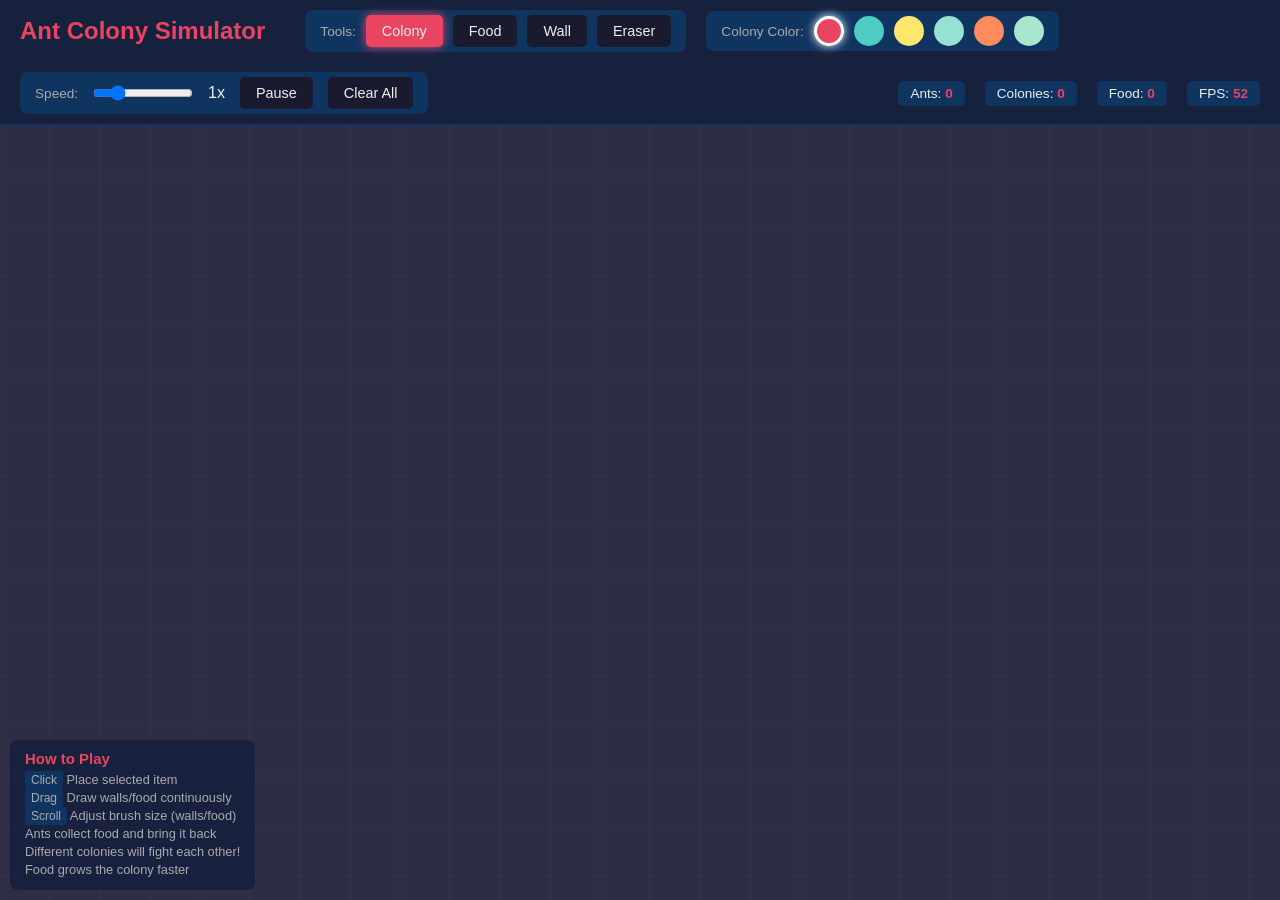
==== ant-colony-simulator.html @ 398c6866 "Add ant colony simulator game Features: - Place ant colonies that spawn ants at configurable rate - " ====
<!DOCTYPE html>
<html lang="en">
<head>
    <meta charset="UTF-8">
    <meta name="viewport" content="width=device-width, initial-scale=1.0">
    <title>Ant Colony Simulator</title>
    <style>
        * {
            margin: 0;
            padding: 0;
            box-sizing: border-box;
        }

        body {
            background: #1a1a2e;
            color: #eee;
            font-family: 'Segoe UI', Tahoma, Geneva, Verdana, sans-serif;
            overflow: hidden;
            height: 100vh;
            display: flex;
            flex-direction: column;
        }

        #header {
            background: #16213e;
            padding: 10px 20px;
            display: flex;
            align-items: center;
            gap: 20px;
            flex-wrap: wrap;
            border-bottom: 2px solid #0f3460;
        }

        h1 {
            font-size: 1.5rem;
            color: #e94560;
            margin-right: 20px;
        }

        .tool-group {
            display: flex;
            align-items: center;
            gap: 10px;
            padding: 5px 15px;
            background: #0f3460;
            border-radius: 8px;
        }

        .tool-group label {
            font-size: 0.85rem;
            color: #aaa;
        }

        .tool-btn {
            padding: 8px 16px;
            border: none;
            border-radius: 5px;
            cursor: pointer;
            font-size: 0.9rem;
            transition: all 0.2s;
            background: #1a1a2e;
            color: #eee;
        }

        .tool-btn:hover {
            background: #e94560;
        }

        .tool-btn.active {
            background: #e94560;
            box-shadow: 0 0 10px #e94560;
        }

        .color-btn {
            width: 30px;
            height: 30px;
            border: 3px solid transparent;
            border-radius: 50%;
            cursor: pointer;
            transition: all 0.2s;
        }

        .color-btn:hover {
            transform: scale(1.2);
        }

        .color-btn.active {
            border-color: white;
            box-shadow: 0 0 10px white;
        }

        #controls {
            display: flex;
            align-items: center;
            gap: 15px;
        }

        #speed-slider {
            width: 100px;
            cursor: pointer;
        }

        #stats {
            margin-left: auto;
            display: flex;
            gap: 20px;
            font-size: 0.85rem;
        }

        .stat {
            background: #0f3460;
            padding: 5px 12px;
            border-radius: 5px;
        }

        .stat-value {
            color: #e94560;
            font-weight: bold;
        }

        #canvas-container {
            flex: 1;
            position: relative;
            overflow: hidden;
        }

        #gameCanvas {
            display: block;
            background: #2d2d44;
            cursor: crosshair;
        }

        #instructions {
            position: absolute;
            bottom: 10px;
            left: 10px;
            background: rgba(22, 33, 62, 0.9);
            padding: 10px 15px;
            border-radius: 8px;
            font-size: 0.8rem;
            max-width: 300px;
        }

        #instructions h3 {
            color: #e94560;
            margin-bottom: 5px;
        }

        #instructions ul {
            list-style: none;
            color: #aaa;
        }

        #instructions li {
            margin: 3px 0;
        }

        .key {
            background: #0f3460;
            padding: 2px 6px;
            border-radius: 3px;
            font-size: 0.75rem;
        }
    </style>
</head>
<body>
    <div id="header">
        <h1>Ant Colony Simulator</h1>

        <div class="tool-group">
            <label>Tools:</label>
            <button class="tool-btn active" data-tool="colony">Colony</button>
            <button class="tool-btn" data-tool="food">Food</button>
            <button class="tool-btn" data-tool="wall">Wall</button>
            <button class="tool-btn" data-tool="eraser">Eraser</button>
        </div>

        <div class="tool-group">
            <label>Colony Color:</label>
            <button class="color-btn active" data-color="#e94560" style="background: #e94560;"></button>
            <button class="color-btn" data-color="#4ecdc4" style="background: #4ecdc4;"></button>
            <button class="color-btn" data-color="#ffe66d" style="background: #ffe66d;"></button>
            <button class="color-btn" data-color="#95e1d3" style="background: #95e1d3;"></button>
            <button class="color-btn" data-color="#ff8a5c" style="background: #ff8a5c;"></button>
            <button class="color-btn" data-color="#a8e6cf" style="background: #a8e6cf;"></button>
        </div>

        <div class="tool-group" id="controls">
            <label>Speed:</label>
            <input type="range" id="speed-slider" min="0.5" max="3" step="0.1" value="1">
            <span id="speed-value">1x</span>
            <button class="tool-btn" id="pause-btn">Pause</button>
            <button class="tool-btn" id="clear-btn">Clear All</button>
        </div>

        <div id="stats">
            <div class="stat">Ants: <span class="stat-value" id="ant-count">0</span></div>
            <div class="stat">Colonies: <span class="stat-value" id="colony-count">0</span></div>
            <div class="stat">Food: <span class="stat-value" id="food-count">0</span></div>
            <div class="stat">FPS: <span class="stat-value" id="fps">0</span></div>
        </div>
    </div>

    <div id="canvas-container">
        <canvas id="gameCanvas"></canvas>
        <div id="instructions">
            <h3>How to Play</h3>
            <ul>
                <li><span class="key">Click</span> Place selected item</li>
                <li><span class="key">Drag</span> Draw walls/food continuously</li>
                <li><span class="key">Scroll</span> Adjust brush size (walls/food)</li>
                <li>Ants collect food and bring it back</li>
                <li>Different colonies will fight each other!</li>
                <li>Food grows the colony faster</li>
            </ul>
        </div>
    </div>

    <script>
        // ============================================
        // CONFIGURATION
        // ============================================
        const CONFIG = {
            ANT_SPEED: 2,
            ANT_SIZE: 3,
            ANT_SPAWN_RATE: 0.02, // chance per frame per colony
            ANT_MAX_PER_COLONY: 200,
            ANT_VISION_RANGE: 50,
            ANT_ATTACK_RANGE: 8,
            ANT_ATTACK_DAMAGE: 0.5,
            ANT_HEALTH: 10,

            PHEROMONE_STRENGTH: 100,
            PHEROMONE_DECAY: 0.995,
            PHEROMONE_MIN: 0.1,

            FOOD_VALUE: 50,
            FOOD_SIZE: 8,

            WALL_SIZE: 15,

            COLONY_SIZE: 25,
            COLONY_FOOD_TO_SPAWN: 10,
        };

        // ============================================
        // UTILITY FUNCTIONS
        // ============================================
        function distance(x1, y1, x2, y2) {
            return Math.sqrt((x2 - x1) ** 2 + (y2 - y1) ** 2);
        }

        function randomAngle() {
            return Math.random() * Math.PI * 2;
        }

        function clamp(val, min, max) {
            return Math.max(min, Math.min(max, val));
        }

        function hexToRgb(hex) {
            const result = /^#?([a-f\d]{2})([a-f\d]{2})([a-f\d]{2})$/i.exec(hex);
            return result ? {
                r: parseInt(result[1], 16),
                g: parseInt(result[2], 16),
                b: parseInt(result[3], 16)
            } : { r: 255, g: 0, b: 0 };
        }

        // ============================================
        // PHEROMONE GRID
        // ============================================
        class PheromoneGrid {
            constructor(width, height, cellSize = 10) {
                this.cellSize = cellSize;
                this.cols = Math.ceil(width / cellSize);
                this.rows = Math.ceil(height / cellSize);
                this.grids = new Map(); // color -> grid
            }

            getGrid(color) {
                if (!this.grids.has(color)) {
                    this.grids.set(color, {
                        toFood: new Float32Array(this.cols * this.rows),
                        toHome: new Float32Array(this.cols * this.rows)
                    });
                }
                return this.grids.get(color);
            }

            deposit(x, y, color, type, amount) {
                const col = Math.floor(x / this.cellSize);
                const row = Math.floor(y / this.cellSize);
                if (col < 0 || col >= this.cols || row < 0 || row >= this.rows) return;

                const grid = this.getGrid(color);
                const idx = row * this.cols + col;
                grid[type][idx] = Math.min(grid[type][idx] + amount, CONFIG.PHEROMONE_STRENGTH);
            }

            sample(x, y, color, type) {
                const col = Math.floor(x / this.cellSize);
                const row = Math.floor(y / this.cellSize);
                if (col < 0 || col >= this.cols || row < 0 || row >= this.rows) return 0;

                const grid = this.getGrid(color);
                return grid[type][row * this.cols + col];
            }

            sampleArea(x, y, color, type, radius = 1) {
                let total = 0;
                let bestDir = null;
                let bestStrength = 0;

                const centerCol = Math.floor(x / this.cellSize);
                const centerRow = Math.floor(y / this.cellSize);

                for (let dr = -radius; dr <= radius; dr++) {
                    for (let dc = -radius; dc <= radius; dc++) {
                        const col = centerCol + dc;
                        const row = centerRow + dr;
                        if (col < 0 || col >= this.cols || row < 0 || row >= this.rows) continue;

                        const grid = this.getGrid(color);
                        const strength = grid[type][row * this.cols + col];
                        total += strength;

                        if (strength > bestStrength && (dr !== 0 || dc !== 0)) {
                            bestStrength = strength;
                            bestDir = { dx: dc, dy: dr };
                        }
                    }
                }

                return { total, bestDir, bestStrength };
            }

            decay() {
                for (const [color, grid] of this.grids) {
                    for (let i = 0; i < grid.toFood.length; i++) {
                        grid.toFood[i] *= CONFIG.PHEROMONE_DECAY;
                        if (grid.toFood[i] < CONFIG.PHEROMONE_MIN) grid.toFood[i] = 0;

                        grid.toHome[i] *= CONFIG.PHEROMONE_DECAY;
                        if (grid.toHome[i] < CONFIG.PHEROMONE_MIN) grid.toHome[i] = 0;
                    }
                }
            }

            clear() {
                this.grids.clear();
            }

            resize(width, height) {
                this.cols = Math.ceil(width / this.cellSize);
                this.rows = Math.ceil(height / this.cellSize);
                this.clear();
            }
        }

        // ============================================
        // ANT CLASS
        // ============================================
        class Ant {
            constructor(x, y, colony) {
                this.x = x;
                this.y = y;
                this.colony = colony;
                this.angle = randomAngle();
                this.hasFood = false;
                this.health = CONFIG.ANT_HEALTH;
                this.maxHealth = CONFIG.ANT_HEALTH;
                this.targetEnemy = null;
                this.wanderAngle = 0;
                this.stuckTimer = 0;
                this.lastX = x;
                this.lastY = y;
            }

            update(game) {
                // Check if stuck
                const moved = distance(this.x, this.y, this.lastX, this.lastY);
                if (moved < 0.5) {
                    this.stuckTimer++;
                    if (this.stuckTimer > 30) {
                        this.angle = randomAngle();
                        this.stuckTimer = 0;
                    }
                } else {
                    this.stuckTimer = 0;
                }
                this.lastX = this.x;
                this.lastY = this.y;

                // Combat check
                this.targetEnemy = null;
                for (const colony of game.colonies) {
                    if (colony.color === this.colony.color) continue;
                    for (const ant of colony.ants) {
                        const dist = distance(this.x, this.y, ant.x, ant.y);
                        if (dist < CONFIG.ANT_ATTACK_RANGE) {
                            this.targetEnemy = ant;
                            this.attack(ant);
                            break;
                        }
                    }
                    if (this.targetEnemy) break;
                }

                if (this.targetEnemy) {
                    // Move towards enemy
                    const dx = this.targetEnemy.x - this.x;
                    const dy = this.targetEnemy.y - this.y;
                    this.angle = Math.atan2(dy, dx);
                } else if (this.hasFood) {
                    this.returnToColony(game);
                } else {
                    this.searchForFood(game);
                }

                // Move
                const speed = CONFIG.ANT_SPEED * game.speedMultiplier;
                let newX = this.x + Math.cos(this.angle) * speed;
                let newY = this.y + Math.sin(this.angle) * speed;

                // Wall collision
                if (!game.isWallAt(newX, newY)) {
                    this.x = newX;
                    this.y = newY;
                } else {
                    this.angle = randomAngle();
                }

                // Boundary collision
                if (this.x < 0 || this.x > game.canvas.width) {
                    this.angle = Math.PI - this.angle;
                    this.x = clamp(this.x, 0, game.canvas.width);
                }
                if (this.y < 0 || this.y > game.canvas.height) {
                    this.angle = -this.angle;
                    this.y = clamp(this.y, 0, game.canvas.height);
                }

                // Deposit pheromones
                if (this.hasFood) {
                    game.pheromones.deposit(this.x, this.y, this.colony.color, 'toFood', 2);
                } else {
                    game.pheromones.deposit(this.x, this.y, this.colony.color, 'toHome', 1);
                }
            }

            searchForFood(game) {
                // Check for nearby food
                for (const food of game.foods) {
                    const dist = distance(this.x, this.y, food.x, food.y);
                    if (dist < CONFIG.FOOD_SIZE + CONFIG.ANT_SIZE) {
                        this.hasFood = true;
                        food.amount--;
                        if (food.amount <= 0) {
                            game.removeFood(food);
                        }
                        this.angle += Math.PI; // Turn around
                        return;
                    }
                    if (dist < CONFIG.ANT_VISION_RANGE) {
                        this.angle = Math.atan2(food.y - this.y, food.x - this.x);
                        return;
                    }
                }

                // Follow pheromone trail to food
                const pheromone = game.pheromones.sampleArea(this.x, this.y, this.colony.color, 'toFood', 2);
                if (pheromone.bestDir && pheromone.bestStrength > 1) {
                    const targetAngle = Math.atan2(pheromone.bestDir.dy, pheromone.bestDir.dx);
                    this.angle += (targetAngle - this.angle) * 0.3;
                } else {
                    // Wander
                    this.wanderAngle += (Math.random() - 0.5) * 0.5;
                    this.angle += this.wanderAngle * 0.1;
                }
            }

            returnToColony(game) {
                const dist = distance(this.x, this.y, this.colony.x, this.colony.y);

                if (dist < CONFIG.COLONY_SIZE) {
                    this.hasFood = false;
                    this.colony.foodStored++;
                    this.angle += Math.PI;
                    return;
                }

                if (dist < CONFIG.ANT_VISION_RANGE * 2) {
                    this.angle = Math.atan2(this.colony.y - this.y, this.colony.x - this.x);
                    return;
                }

                // Follow pheromone trail to home
                const pheromone = game.pheromones.sampleArea(this.x, this.y, this.colony.color, 'toHome', 2);
                if (pheromone.bestDir && pheromone.bestStrength > 0.5) {
                    const targetAngle = Math.atan2(pheromone.bestDir.dy, pheromone.bestDir.dx);
                    this.angle += (targetAngle - this.angle) * 0.3;
                } else {
                    // Head towards colony
                    const toColony = Math.atan2(this.colony.y - this.y, this.colony.x - this.x);
                    this.angle += (toColony - this.angle) * 0.1;
                }
            }

            attack(enemy) {
                enemy.health -= CONFIG.ANT_ATTACK_DAMAGE;
            }

            draw(ctx) {
                ctx.save();
                ctx.translate(this.x, this.y);
                ctx.rotate(this.angle);

                // Body
                ctx.fillStyle = this.colony.color;
                ctx.beginPath();
                ctx.ellipse(0, 0, CONFIG.ANT_SIZE * 1.5, CONFIG.ANT_SIZE, 0, 0, Math.PI * 2);
                ctx.fill();

                // Head
                ctx.beginPath();
                ctx.arc(CONFIG.ANT_SIZE * 1.5, 0, CONFIG.ANT_SIZE * 0.7, 0, Math.PI * 2);
                ctx.fill();

                // Food indicator
                if (this.hasFood) {
                    ctx.fillStyle = '#8BC34A';
                    ctx.beginPath();
                    ctx.arc(-CONFIG.ANT_SIZE, 0, CONFIG.ANT_SIZE * 0.6, 0, Math.PI * 2);
                    ctx.fill();
                }

                // Health bar if damaged
                if (this.health < this.maxHealth) {
                    ctx.fillStyle = '#333';
                    ctx.fillRect(-5, -8, 10, 2);
                    ctx.fillStyle = '#4CAF50';
                    ctx.fillRect(-5, -8, 10 * (this.health / this.maxHealth), 2);
                }

                ctx.restore();
            }
        }

        // ============================================
        // COLONY CLASS
        // ============================================
        class Colony {
            constructor(x, y, color) {
                this.x = x;
                this.y = y;
                this.color = color;
                this.ants = [];
                this.foodStored = 0;
                this.spawnAccumulator = 0;
            }

            update(game) {
                // Spawn ants
                if (this.ants.length < CONFIG.ANT_MAX_PER_COLONY) {
                    this.spawnAccumulator += CONFIG.ANT_SPAWN_RATE * game.speedMultiplier;

                    // Bonus spawn rate if we have food
                    if (this.foodStored >= CONFIG.COLONY_FOOD_TO_SPAWN) {
                        this.spawnAccumulator += CONFIG.ANT_SPAWN_RATE * 2 * game.speedMultiplier;
                        this.foodStored -= CONFIG.COLONY_FOOD_TO_SPAWN * 0.01;
                    }

                    while (this.spawnAccumulator >= 1) {
                        this.spawnAnt();
                        this.spawnAccumulator--;
                    }
                }

                // Update ants
                for (let i = this.ants.length - 1; i >= 0; i--) {
                    const ant = this.ants[i];
                    ant.update(game);

                    if (ant.health <= 0) {
                        this.ants.splice(i, 1);
                    }
                }
            }

            spawnAnt() {
                const angle = randomAngle();
                const dist = CONFIG.COLONY_SIZE * 0.8;
                const x = this.x + Math.cos(angle) * dist;
                const y = this.y + Math.sin(angle) * dist;
                this.ants.push(new Ant(x, y, this));
            }

            draw(ctx) {
                // Glow effect
                const rgb = hexToRgb(this.color);
                const gradient = ctx.createRadialGradient(this.x, this.y, 0, this.x, this.y, CONFIG.COLONY_SIZE * 1.5);
                gradient.addColorStop(0, `rgba(${rgb.r}, ${rgb.g}, ${rgb.b}, 0.3)`);
                gradient.addColorStop(1, 'rgba(0, 0, 0, 0)');
                ctx.fillStyle = gradient;
                ctx.beginPath();
                ctx.arc(this.x, this.y, CONFIG.COLONY_SIZE * 1.5, 0, Math.PI * 2);
                ctx.fill();

                // Main colony
                ctx.fillStyle = this.color;
                ctx.beginPath();
                ctx.arc(this.x, this.y, CONFIG.COLONY_SIZE, 0, Math.PI * 2);
                ctx.fill();

                // Inner darker circle
                ctx.fillStyle = 'rgba(0, 0, 0, 0.4)';
                ctx.beginPath();
                ctx.arc(this.x, this.y, CONFIG.COLONY_SIZE * 0.6, 0, Math.PI * 2);
                ctx.fill();

                // Entrance
                ctx.fillStyle = '#111';
                ctx.beginPath();
                ctx.ellipse(this.x, this.y, CONFIG.COLONY_SIZE * 0.3, CONFIG.COLONY_SIZE * 0.2, 0, 0, Math.PI * 2);
                ctx.fill();

                // Ant count
                ctx.fillStyle = 'white';
                ctx.font = '12px Arial';
                ctx.textAlign = 'center';
                ctx.fillText(this.ants.length, this.x, this.y - CONFIG.COLONY_SIZE - 5);

                // Food stored indicator
                if (this.foodStored > 0) {
                    ctx.fillStyle = '#8BC34A';
                    ctx.font = '10px Arial';
                    ctx.fillText(`Food: ${Math.floor(this.foodStored)}`, this.x, this.y + CONFIG.COLONY_SIZE + 15);
                }
            }
        }

        // ============================================
        // FOOD CLASS
        // ============================================
        class Food {
            constructor(x, y, amount = CONFIG.FOOD_VALUE) {
                this.x = x;
                this.y = y;
                this.amount = amount;
                this.maxAmount = amount;
            }

            draw(ctx) {
                const size = CONFIG.FOOD_SIZE * (0.5 + 0.5 * (this.amount / this.maxAmount));

                // Glow
                const gradient = ctx.createRadialGradient(this.x, this.y, 0, this.x, this.y, size * 2);
                gradient.addColorStop(0, 'rgba(139, 195, 74, 0.3)');
                gradient.addColorStop(1, 'rgba(139, 195, 74, 0)');
                ctx.fillStyle = gradient;
                ctx.beginPath();
                ctx.arc(this.x, this.y, size * 2, 0, Math.PI * 2);
                ctx.fill();

                // Food
                ctx.fillStyle = '#8BC34A';
                ctx.beginPath();
                ctx.arc(this.x, this.y, size, 0, Math.PI * 2);
                ctx.fill();

                // Highlight
                ctx.fillStyle = 'rgba(255, 255, 255, 0.3)';
                ctx.beginPath();
                ctx.arc(this.x - size * 0.3, this.y - size * 0.3, size * 0.4, 0, Math.PI * 2);
                ctx.fill();
            }
        }

        // ============================================
        // WALL CLASS
        // ============================================
        class Wall {
            constructor(x, y, size = CONFIG.WALL_SIZE) {
                this.x = x;
                this.y = y;
                this.size = size;
            }

            draw(ctx) {
                ctx.fillStyle = '#5d4e37';
                ctx.beginPath();
                ctx.arc(this.x, this.y, this.size, 0, Math.PI * 2);
                ctx.fill();

                // Texture
                ctx.fillStyle = '#4a3f2f';
                ctx.beginPath();
                ctx.arc(this.x - this.size * 0.2, this.y - this.size * 0.2, this.size * 0.3, 0, Math.PI * 2);
                ctx.fill();
            }
        }

        // ============================================
        // GAME CLASS
        // ============================================
        class Game {
            constructor() {
                this.canvas = document.getElementById('gameCanvas');
                this.ctx = this.canvas.getContext('2d');

                this.colonies = [];
                this.foods = [];
                this.walls = [];
                this.pheromones = null;

                this.currentTool = 'colony';
                this.currentColor = '#e94560';
                this.brushSize = CONFIG.WALL_SIZE;
                this.isMouseDown = false;
                this.isPaused = false;
                this.speedMultiplier = 1;

                this.lastFrameTime = 0;
                this.frameCount = 0;
                this.fps = 0;

                this.setupCanvas();
                this.setupEventListeners();
                this.gameLoop();
            }

            setupCanvas() {
                this.resizeCanvas();
                window.addEventListener('resize', () => this.resizeCanvas());
            }

            resizeCanvas() {
                const container = document.getElementById('canvas-container');
                this.canvas.width = container.clientWidth;
                this.canvas.height = container.clientHeight;

                if (this.pheromones) {
                    this.pheromones.resize(this.canvas.width, this.canvas.height);
                } else {
                    this.pheromones = new PheromoneGrid(this.canvas.width, this.canvas.height);
                }
            }

            setupEventListeners() {
                // Tool buttons
                document.querySelectorAll('.tool-btn[data-tool]').forEach(btn => {
                    btn.addEventListener('click', () => {
                        document.querySelectorAll('.tool-btn[data-tool]').forEach(b => b.classList.remove('active'));
                        btn.classList.add('active');
                        this.currentTool = btn.dataset.tool;
                    });
                });

                // Color buttons
                document.querySelectorAll('.color-btn').forEach(btn => {
                    btn.addEventListener('click', () => {
                        document.querySelectorAll('.color-btn').forEach(b => b.classList.remove('active'));
                        btn.classList.add('active');
                        this.currentColor = btn.dataset.color;
                    });
                });

                // Speed slider
                document.getElementById('speed-slider').addEventListener('input', (e) => {
                    this.speedMultiplier = parseFloat(e.target.value);
                    document.getElementById('speed-value').textContent = this.speedMultiplier.toFixed(1) + 'x';
                });

                // Pause button
                document.getElementById('pause-btn').addEventListener('click', () => {
                    this.isPaused = !this.isPaused;
                    document.getElementById('pause-btn').textContent = this.isPaused ? 'Resume' : 'Pause';
                });

                // Clear button
                document.getElementById('clear-btn').addEventListener('click', () => {
                    this.colonies = [];
                    this.foods = [];
                    this.walls = [];
                    this.pheromones.clear();
                });

                // Mouse events
                this.canvas.addEventListener('mousedown', (e) => {
                    this.isMouseDown = true;
                    this.handleClick(e);
                });

                this.canvas.addEventListener('mousemove', (e) => {
                    if (this.isMouseDown && (this.currentTool === 'wall' || this.currentTool === 'food' || this.currentTool === 'eraser')) {
                        this.handleClick(e);
                    }
                });

                this.canvas.addEventListener('mouseup', () => {
                    this.isMouseDown = false;
                });

                this.canvas.addEventListener('mouseleave', () => {
                    this.isMouseDown = false;
                });

                // Scroll for brush size
                this.canvas.addEventListener('wheel', (e) => {
                    if (this.currentTool === 'wall' || this.currentTool === 'food') {
                        e.preventDefault();
                        this.brushSize = clamp(this.brushSize - e.deltaY * 0.05, 5, 50);
                    }
                });
            }

            handleClick(e) {
                const rect = this.canvas.getBoundingClientRect();
                const x = e.clientX - rect.left;
                const y = e.clientY - rect.top;

                switch (this.currentTool) {
                    case 'colony':
                        if (!this.isMouseDown || e.type === 'mousedown') {
                            this.colonies.push(new Colony(x, y, this.currentColor));
                        }
                        break;
                    case 'food':
                        this.foods.push(new Food(x, y, CONFIG.FOOD_VALUE));
                        break;
                    case 'wall':
                        // Check if wall already exists nearby
                        const existingWall = this.walls.find(w => distance(w.x, w.y, x, y) < this.brushSize);
                        if (!existingWall) {
                            this.walls.push(new Wall(x, y, this.brushSize));
                        }
                        break;
                    case 'eraser':
                        this.eraseAt(x, y);
                        break;
                }
            }

            eraseAt(x, y) {
                const eraseRadius = 30;

                // Erase colonies
                this.colonies = this.colonies.filter(c => distance(c.x, c.y, x, y) > CONFIG.COLONY_SIZE + eraseRadius);

                // Erase food
                this.foods = this.foods.filter(f => distance(f.x, f.y, x, y) > CONFIG.FOOD_SIZE + eraseRadius);

                // Erase walls
                this.walls = this.walls.filter(w => distance(w.x, w.y, x, y) > w.size + eraseRadius);
            }

            isWallAt(x, y) {
                for (const wall of this.walls) {
                    if (distance(x, y, wall.x, wall.y) < wall.size) {
                        return true;
                    }
                }
                return false;
            }

            removeFood(food) {
                const index = this.foods.indexOf(food);
                if (index !== -1) {
                    this.foods.splice(index, 1);
                }
            }

            update() {
                if (this.isPaused) return;

                // Update colonies
                for (const colony of this.colonies) {
                    colony.update(this);
                }

                // Decay pheromones
                if (Math.random() < 0.1) {
                    this.pheromones.decay();
                }
            }

            draw() {
                // Clear canvas
                this.ctx.fillStyle = '#2d2d44';
                this.ctx.fillRect(0, 0, this.canvas.width, this.canvas.height);

                // Draw grid pattern
                this.ctx.strokeStyle = 'rgba(255, 255, 255, 0.03)';
                this.ctx.lineWidth = 1;
                const gridSize = 50;
                for (let x = 0; x < this.canvas.width; x += gridSize) {
                    this.ctx.beginPath();
                    this.ctx.moveTo(x, 0);
                    this.ctx.lineTo(x, this.canvas.height);
                    this.ctx.stroke();
                }
                for (let y = 0; y < this.canvas.height; y += gridSize) {
                    this.ctx.beginPath();
                    this.ctx.moveTo(0, y);
                    this.ctx.lineTo(this.canvas.width, y);
                    this.ctx.stroke();
                }

                // Draw pheromone trails (optional, can be performance heavy)
                this.drawPheromones();

                // Draw walls
                for (const wall of this.walls) {
                    wall.draw(this.ctx);
                }

                // Draw food
                for (const food of this.foods) {
                    food.draw(this.ctx);
                }

                // Draw colonies
                for (const colony of this.colonies) {
                    colony.draw(this.ctx);
                }

                // Draw ants
                for (const colony of this.colonies) {
                    for (const ant of colony.ants) {
                        ant.draw(this.ctx);
                    }
                }

                // Update stats
                let totalAnts = 0;
                for (const colony of this.colonies) {
                    totalAnts += colony.ants.length;
                }
                document.getElementById('ant-count').textContent = totalAnts;
                document.getElementById('colony-count').textContent = this.colonies.length;
                document.getElementById('food-count').textContent = this.foods.length;
            }

            drawPheromones() {
                const cellSize = this.pheromones.cellSize;

                for (const [color, grid] of this.pheromones.grids) {
                    const rgb = hexToRgb(color);

                    for (let row = 0; row < this.pheromones.rows; row++) {
                        for (let col = 0; col < this.pheromones.cols; col++) {
                            const idx = row * this.pheromones.cols + col;
                            const toFood = grid.toFood[idx];
                            const toHome = grid.toHome[idx];

                            if (toFood > 1 || toHome > 1) {
                                const strength = Math.min((toFood + toHome) / CONFIG.PHEROMONE_STRENGTH, 1);
                                this.ctx.fillStyle = `rgba(${rgb.r}, ${rgb.g}, ${rgb.b}, ${strength * 0.2})`;
                                this.ctx.fillRect(col * cellSize, row * cellSize, cellSize, cellSize);
                            }
                        }
                    }
                }
            }

            gameLoop(timestamp = 0) {
                // Calculate FPS
                this.frameCount++;
                if (timestamp - this.lastFrameTime >= 1000) {
                    this.fps = this.frameCount;
                    this.frameCount = 0;
                    this.lastFrameTime = timestamp;
                    document.getElementById('fps').textContent = this.fps;
                }

                this.update();
                this.draw();

                requestAnimationFrame((t) => this.gameLoop(t));
            }
        }

        // Start the game
        const game = new Game();
    </script>
</body>
</html>
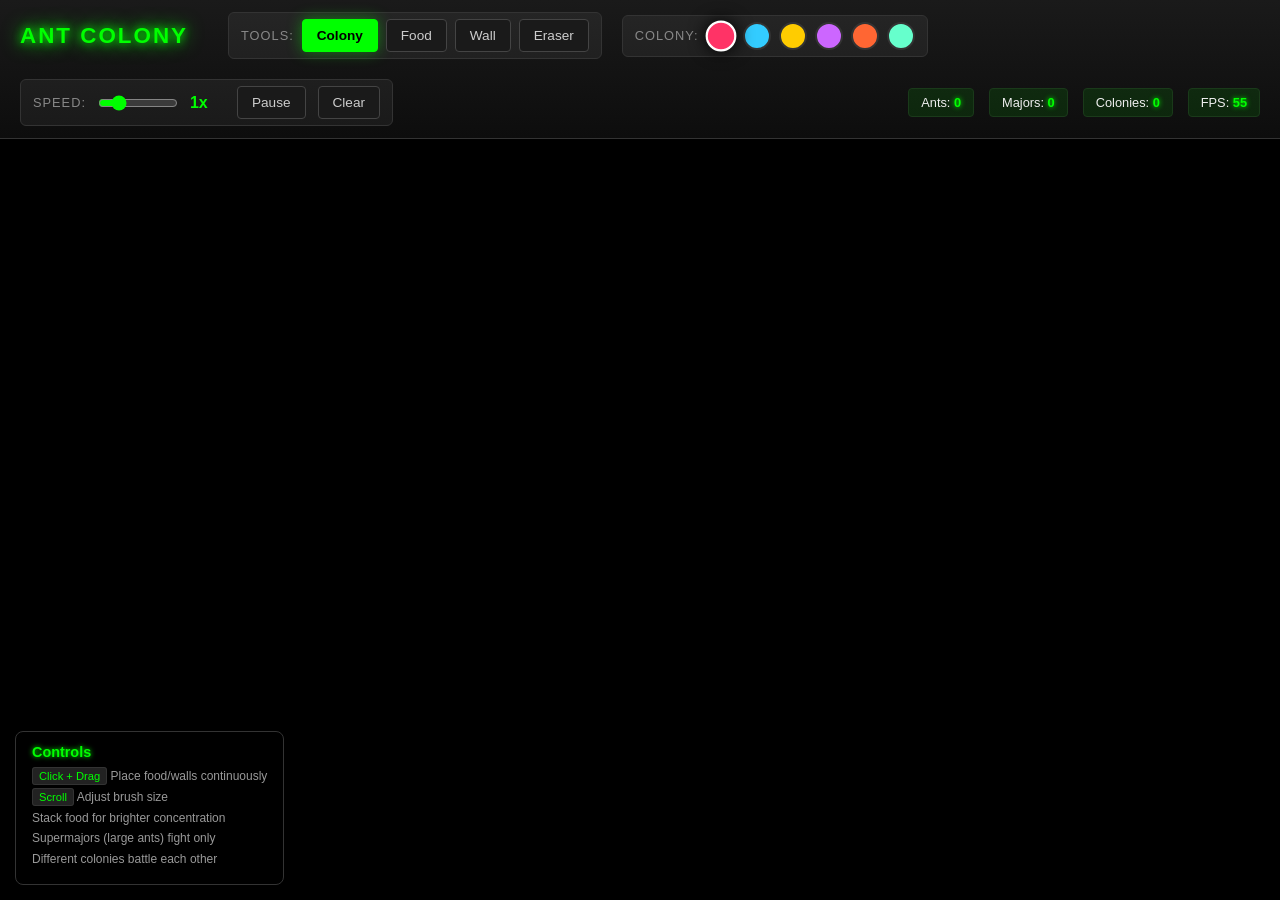
==== commit d4be787c: "Major visual overhaul and supermajor ants Visual improvements: - Realistic ant models with 3 body se" ====
--- a/ant-colony-simulator.html
+++ b/ant-colony-simulator.html
@@ -12,7 +12,7 @@
         }
 
         body {
-            background: #1a1a2e;
+            background: #000;
             color: #eee;
             font-family: 'Segoe UI', Tahoma, Geneva, Verdana, sans-serif;
             overflow: hidden;
@@ -22,150 +22,187 @@
         }
 
         #header {
-            background: #16213e;
-            padding: 10px 20px;
+            background: linear-gradient(180deg, #1a1a1a 0%, #0d0d0d 100%);
+            padding: 12px 20px;
             display: flex;
             align-items: center;
             gap: 20px;
             flex-wrap: wrap;
-            border-bottom: 2px solid #0f3460;
+            border-bottom: 1px solid #333;
+            box-shadow: 0 2px 10px rgba(0,0,0,0.5);
         }
 
         h1 {
-            font-size: 1.5rem;
-            color: #e94560;
+            font-size: 1.4rem;
+            color: #0f0;
             margin-right: 20px;
+            text-shadow: 0 0 10px #0f0, 0 0 20px #0f0;
+            letter-spacing: 2px;
         }
 
         .tool-group {
             display: flex;
             align-items: center;
-            gap: 10px;
-            padding: 5px 15px;
-            background: #0f3460;
-            border-radius: 8px;
+            gap: 8px;
+            padding: 6px 12px;
+            background: rgba(255,255,255,0.05);
+            border-radius: 6px;
+            border: 1px solid #333;
         }
 
         .tool-group label {
+            font-size: 0.8rem;
+            color: #888;
+            text-transform: uppercase;
+            letter-spacing: 1px;
+        }
+
+        .tool-btn {
+            padding: 8px 14px;
+            border: 1px solid #444;
+            border-radius: 4px;
+            cursor: pointer;
             font-size: 0.85rem;
-            color: #aaa;
-        }
-
-        .tool-btn {
-            padding: 8px 16px;
-            border: none;
-            border-radius: 5px;
-            cursor: pointer;
-            font-size: 0.9rem;
             transition: all 0.2s;
-            background: #1a1a2e;
-            color: #eee;
+            background: #1a1a1a;
+            color: #ccc;
         }
 
         .tool-btn:hover {
-            background: #e94560;
+            background: #2a2a2a;
+            border-color: #0f0;
+            color: #0f0;
         }
 
         .tool-btn.active {
-            background: #e94560;
-            box-shadow: 0 0 10px #e94560;
+            background: #0f0;
+            color: #000;
+            border-color: #0f0;
+            box-shadow: 0 0 15px rgba(0,255,0,0.4);
+            font-weight: bold;
         }
 
         .color-btn {
-            width: 30px;
-            height: 30px;
-            border: 3px solid transparent;
+            width: 28px;
+            height: 28px;
+            border: 2px solid #333;
             border-radius: 50%;
             cursor: pointer;
             transition: all 0.2s;
         }
 
         .color-btn:hover {
-            transform: scale(1.2);
+            transform: scale(1.15);
+            box-shadow: 0 0 10px currentColor;
         }
 
         .color-btn.active {
-            border-color: white;
-            box-shadow: 0 0 10px white;
+            border-color: #fff;
+            box-shadow: 0 0 15px currentColor;
+            transform: scale(1.1);
         }
 
         #controls {
             display: flex;
             align-items: center;
-            gap: 15px;
+            gap: 12px;
         }
 
         #speed-slider {
-            width: 100px;
+            width: 80px;
             cursor: pointer;
+            accent-color: #0f0;
+        }
+
+        #speed-value {
+            color: #0f0;
+            font-weight: bold;
+            min-width: 35px;
         }
 
         #stats {
             margin-left: auto;
             display: flex;
-            gap: 20px;
-            font-size: 0.85rem;
+            gap: 15px;
+            font-size: 0.8rem;
         }
 
         .stat {
-            background: #0f3460;
-            padding: 5px 12px;
-            border-radius: 5px;
+            background: rgba(0,255,0,0.1);
+            padding: 6px 12px;
+            border-radius: 4px;
+            border: 1px solid #1a3a1a;
         }
 
         .stat-value {
-            color: #e94560;
+            color: #0f0;
             font-weight: bold;
+            text-shadow: 0 0 5px #0f0;
         }
 
         #canvas-container {
             flex: 1;
             position: relative;
             overflow: hidden;
+            background: #000;
         }
 
         #gameCanvas {
             display: block;
-            background: #2d2d44;
+            background: #000;
             cursor: crosshair;
         }
 
         #instructions {
             position: absolute;
-            bottom: 10px;
-            left: 10px;
-            background: rgba(22, 33, 62, 0.9);
-            padding: 10px 15px;
+            bottom: 15px;
+            left: 15px;
+            background: rgba(0, 0, 0, 0.85);
+            padding: 12px 16px;
             border-radius: 8px;
-            font-size: 0.8rem;
-            max-width: 300px;
+            font-size: 0.75rem;
+            max-width: 280px;
+            border: 1px solid #333;
+            backdrop-filter: blur(5px);
         }
 
         #instructions h3 {
-            color: #e94560;
-            margin-bottom: 5px;
+            color: #0f0;
+            margin-bottom: 8px;
+            font-size: 0.9rem;
+            text-shadow: 0 0 5px #0f0;
         }
 
         #instructions ul {
             list-style: none;
-            color: #aaa;
+            color: #999;
         }
 
         #instructions li {
-            margin: 3px 0;
+            margin: 4px 0;
+            line-height: 1.4;
         }
 
         .key {
-            background: #0f3460;
+            background: #222;
             padding: 2px 6px;
             border-radius: 3px;
-            font-size: 0.75rem;
+            font-size: 0.7rem;
+            color: #0f0;
+            border: 1px solid #333;
+        }
+
+        #pheromoneCanvas {
+            position: absolute;
+            top: 0;
+            left: 0;
+            pointer-events: none;
         }
     </style>
 </head>
 <body>
     <div id="header">
-        <h1>Ant Colony Simulator</h1>
+        <h1>ANT COLONY</h1>
 
         <div class="tool-group">
             <label>Tools:</label>
@@ -176,13 +213,13 @@
         </div>
 
         <div class="tool-group">
-            <label>Colony Color:</label>
-            <button class="color-btn active" data-color="#e94560" style="background: #e94560;"></button>
-            <button class="color-btn" data-color="#4ecdc4" style="background: #4ecdc4;"></button>
-            <button class="color-btn" data-color="#ffe66d" style="background: #ffe66d;"></button>
-            <button class="color-btn" data-color="#95e1d3" style="background: #95e1d3;"></button>
-            <button class="color-btn" data-color="#ff8a5c" style="background: #ff8a5c;"></button>
-            <button class="color-btn" data-color="#a8e6cf" style="background: #a8e6cf;"></button>
+            <label>Colony:</label>
+            <button class="color-btn active" data-color="#ff3366" style="background: #ff3366;"></button>
+            <button class="color-btn" data-color="#33ccff" style="background: #33ccff;"></button>
+            <button class="color-btn" data-color="#ffcc00" style="background: #ffcc00;"></button>
+            <button class="color-btn" data-color="#cc66ff" style="background: #cc66ff;"></button>
+            <button class="color-btn" data-color="#ff6633" style="background: #ff6633;"></button>
+            <button class="color-btn" data-color="#66ffcc" style="background: #66ffcc;"></button>
         </div>
 
         <div class="tool-group" id="controls">
@@ -190,28 +227,28 @@
             <input type="range" id="speed-slider" min="0.5" max="3" step="0.1" value="1">
             <span id="speed-value">1x</span>
             <button class="tool-btn" id="pause-btn">Pause</button>
-            <button class="tool-btn" id="clear-btn">Clear All</button>
+            <button class="tool-btn" id="clear-btn">Clear</button>
         </div>
 
         <div id="stats">
             <div class="stat">Ants: <span class="stat-value" id="ant-count">0</span></div>
+            <div class="stat">Majors: <span class="stat-value" id="major-count">0</span></div>
             <div class="stat">Colonies: <span class="stat-value" id="colony-count">0</span></div>
-            <div class="stat">Food: <span class="stat-value" id="food-count">0</span></div>
             <div class="stat">FPS: <span class="stat-value" id="fps">0</span></div>
         </div>
     </div>
 
     <div id="canvas-container">
+        <canvas id="pheromoneCanvas"></canvas>
         <canvas id="gameCanvas"></canvas>
         <div id="instructions">
-            <h3>How to Play</h3>
+            <h3>Controls</h3>
             <ul>
-                <li><span class="key">Click</span> Place selected item</li>
-                <li><span class="key">Drag</span> Draw walls/food continuously</li>
-                <li><span class="key">Scroll</span> Adjust brush size (walls/food)</li>
-                <li>Ants collect food and bring it back</li>
-                <li>Different colonies will fight each other!</li>
-                <li>Food grows the colony faster</li>
+                <li><span class="key">Click + Drag</span> Place food/walls continuously</li>
+                <li><span class="key">Scroll</span> Adjust brush size</li>
+                <li>Stack food for brighter concentration</li>
+                <li>Supermajors (large ants) fight only</li>
+                <li>Different colonies battle each other</li>
             </ul>
         </div>
     </div>
@@ -221,26 +258,41 @@
         // CONFIGURATION
         // ============================================
         const CONFIG = {
-            ANT_SPEED: 2,
-            ANT_SIZE: 3,
-            ANT_SPAWN_RATE: 0.02, // chance per frame per colony
-            ANT_MAX_PER_COLONY: 200,
-            ANT_VISION_RANGE: 50,
-            ANT_ATTACK_RANGE: 8,
-            ANT_ATTACK_DAMAGE: 0.5,
-            ANT_HEALTH: 10,
-
-            PHEROMONE_STRENGTH: 100,
-            PHEROMONE_DECAY: 0.995,
-            PHEROMONE_MIN: 0.1,
-
-            FOOD_VALUE: 50,
-            FOOD_SIZE: 8,
-
-            WALL_SIZE: 15,
-
-            COLONY_SIZE: 25,
-            COLONY_FOOD_TO_SPAWN: 10,
+            // Ant settings
+            ANT_SPEED: 1.8,
+            ANT_SIZE: 4,
+            ANT_SPAWN_RATE: 0.025,
+            ANT_MAX_PER_COLONY: 150,
+            ANT_VISION_RANGE: 60,
+            ANT_ATTACK_RANGE: 12,
+            ANT_ATTACK_DAMAGE: 0.4,
+            ANT_HEALTH: 8,
+
+            // Supermajor settings
+            SUPERMAJOR_SIZE: 8,
+            SUPERMAJOR_SPEED: 1.2,
+            SUPERMAJOR_HEALTH: 25,
+            SUPERMAJOR_DAMAGE: 1.5,
+            SUPERMAJOR_SPAWN_CHANCE: 0.08, // 8% chance a spawned ant is a supermajor
+            SUPERMAJOR_MAX_PER_COLONY: 15,
+
+            // Pheromone settings
+            PHEROMONE_STRENGTH: 150,
+            PHEROMONE_DECAY: 0.992,
+            PHEROMONE_MIN: 0.5,
+            PHEROMONE_CELL_SIZE: 6,
+
+            // Food settings
+            FOOD_SIZE: 10,
+            FOOD_PER_CLICK: 15,
+            FOOD_MAX_STACK: 200,
+
+            // Wall settings
+            WALL_SIZE: 20,
+
+            // Colony settings
+            COLONY_SIZE: 30,
+            COLONY_FOOD_TO_SPAWN: 8,
         };
 
         // ============================================
@@ -267,15 +319,21 @@
             } : { r: 255, g: 0, b: 0 };
         }
 
+        function lerpAngle(a, b, t) {
+            const diff = b - a;
+            const adjusted = ((diff + Math.PI) % (Math.PI * 2)) - Math.PI;
+            return a + adjusted * t;
+        }
+
         // ============================================
         // PHEROMONE GRID
         // ============================================
         class PheromoneGrid {
-            constructor(width, height, cellSize = 10) {
-                this.cellSize = cellSize;
-                this.cols = Math.ceil(width / cellSize);
-                this.rows = Math.ceil(height / cellSize);
-                this.grids = new Map(); // color -> grid
+            constructor(width, height) {
+                this.cellSize = CONFIG.PHEROMONE_CELL_SIZE;
+                this.cols = Math.ceil(width / this.cellSize);
+                this.rows = Math.ceil(height / this.cellSize);
+                this.grids = new Map();
             }
 
             getGrid(color) {
@@ -307,8 +365,7 @@
                 return grid[type][row * this.cols + col];
             }
 
-            sampleArea(x, y, color, type, radius = 1) {
-                let total = 0;
+            sampleArea(x, y, color, type, radius = 2) {
                 let bestDir = null;
                 let bestStrength = 0;
 
@@ -317,22 +374,23 @@
 
                 for (let dr = -radius; dr <= radius; dr++) {
                     for (let dc = -radius; dc <= radius; dc++) {
+                        if (dr === 0 && dc === 0) continue;
+
                         const col = centerCol + dc;
                         const row = centerRow + dr;
                         if (col < 0 || col >= this.cols || row < 0 || row >= this.rows) continue;
 
                         const grid = this.getGrid(color);
                         const strength = grid[type][row * this.cols + col];
-                        total += strength;
-
-                        if (strength > bestStrength && (dr !== 0 || dc !== 0)) {
+
+                        if (strength > bestStrength) {
                             bestStrength = strength;
                             bestDir = { dx: dc, dy: dr };
                         }
                     }
                 }
 
-                return { total, bestDir, bestStrength };
+                return { bestDir, bestStrength };
             }
 
             decay() {
@@ -359,31 +417,135 @@
         }
 
         // ============================================
+        // FOOD GRID (for stacking)
+        // ============================================
+        class FoodGrid {
+            constructor(width, height) {
+                this.cellSize = CONFIG.FOOD_SIZE;
+                this.cols = Math.ceil(width / this.cellSize);
+                this.rows = Math.ceil(height / this.cellSize);
+                this.grid = new Float32Array(this.cols * this.rows);
+            }
+
+            add(x, y, amount) {
+                const col = Math.floor(x / this.cellSize);
+                const row = Math.floor(y / this.cellSize);
+                if (col < 0 || col >= this.cols || row < 0 || row >= this.rows) return;
+
+                const idx = row * this.cols + col;
+                this.grid[idx] = Math.min(this.grid[idx] + amount, CONFIG.FOOD_MAX_STACK);
+            }
+
+            get(x, y) {
+                const col = Math.floor(x / this.cellSize);
+                const row = Math.floor(y / this.cellSize);
+                if (col < 0 || col >= this.cols || row < 0 || row >= this.rows) return 0;
+                return this.grid[row * this.cols + col];
+            }
+
+            take(x, y, amount = 1) {
+                const col = Math.floor(x / this.cellSize);
+                const row = Math.floor(y / this.cellSize);
+                if (col < 0 || col >= this.cols || row < 0 || row >= this.rows) return 0;
+
+                const idx = row * this.cols + col;
+                const taken = Math.min(this.grid[idx], amount);
+                this.grid[idx] -= taken;
+                return taken;
+            }
+
+            findNearest(x, y, range) {
+                const centerCol = Math.floor(x / this.cellSize);
+                const centerRow = Math.floor(y / this.cellSize);
+                const cellRange = Math.ceil(range / this.cellSize);
+
+                let bestDist = Infinity;
+                let bestPos = null;
+
+                for (let dr = -cellRange; dr <= cellRange; dr++) {
+                    for (let dc = -cellRange; dc <= cellRange; dc++) {
+                        const col = centerCol + dc;
+                        const row = centerRow + dr;
+                        if (col < 0 || col >= this.cols || row < 0 || row >= this.rows) continue;
+
+                        if (this.grid[row * this.cols + col] > 0) {
+                            const fx = (col + 0.5) * this.cellSize;
+                            const fy = (row + 0.5) * this.cellSize;
+                            const dist = distance(x, y, fx, fy);
+                            if (dist < bestDist && dist < range) {
+                                bestDist = dist;
+                                bestPos = { x: fx, y: fy };
+                            }
+                        }
+                    }
+                }
+
+                return bestPos;
+            }
+
+            clear() {
+                this.grid.fill(0);
+            }
+
+            resize(width, height) {
+                this.cols = Math.ceil(width / this.cellSize);
+                this.rows = Math.ceil(height / this.cellSize);
+                this.grid = new Float32Array(this.cols * this.rows);
+            }
+
+            getTotalFood() {
+                let total = 0;
+                for (let i = 0; i < this.grid.length; i++) {
+                    if (this.grid[i] > 0) total++;
+                }
+                return total;
+            }
+        }
+
+        // ============================================
         // ANT CLASS
         // ============================================
         class Ant {
-            constructor(x, y, colony) {
+            constructor(x, y, colony, isSupermajor = false) {
                 this.x = x;
                 this.y = y;
                 this.colony = colony;
                 this.angle = randomAngle();
+                this.targetAngle = this.angle;
                 this.hasFood = false;
-                this.health = CONFIG.ANT_HEALTH;
-                this.maxHealth = CONFIG.ANT_HEALTH;
+                this.isSupermajor = isSupermajor;
+
+                if (isSupermajor) {
+                    this.health = CONFIG.SUPERMAJOR_HEALTH;
+                    this.maxHealth = CONFIG.SUPERMAJOR_HEALTH;
+                    this.size = CONFIG.SUPERMAJOR_SIZE;
+                    this.speed = CONFIG.SUPERMAJOR_SPEED;
+                    this.damage = CONFIG.SUPERMAJOR_DAMAGE;
+                } else {
+                    this.health = CONFIG.ANT_HEALTH;
+                    this.maxHealth = CONFIG.ANT_HEALTH;
+                    this.size = CONFIG.ANT_SIZE;
+                    this.speed = CONFIG.ANT_SPEED;
+                    this.damage = CONFIG.ANT_ATTACK_DAMAGE;
+                }
+
                 this.targetEnemy = null;
                 this.wanderAngle = 0;
                 this.stuckTimer = 0;
                 this.lastX = x;
                 this.lastY = y;
+                this.legPhase = Math.random() * Math.PI * 2;
             }
 
             update(game) {
+                this.legPhase += 0.3 * game.speedMultiplier;
+
                 // Check if stuck
                 const moved = distance(this.x, this.y, this.lastX, this.lastY);
-                if (moved < 0.5) {
+                if (moved < 0.3) {
                     this.stuckTimer++;
-                    if (this.stuckTimer > 30) {
-                        this.angle = randomAngle();
+                    if (this.stuckTimer > 20) {
+                        this.targetAngle = randomAngle();
                         this.stuckTimer = 0;
                     }
                 } else {
@@ -392,34 +554,44 @@
                 this.lastX = this.x;
                 this.lastY = this.y;
 
-                // Combat check
+                // Combat check - all ants fight, but supermajors prioritize it
                 this.targetEnemy = null;
+                let closestEnemyDist = Infinity;
+
                 for (const colony of game.colonies) {
                     if (colony.color === this.colony.color) continue;
-                    for (const ant of colony.ants) {
+
+                    const allAnts = [...colony.ants, ...colony.supermajors];
+                    for (const ant of allAnts) {
                         const dist = distance(this.x, this.y, ant.x, ant.y);
-                        if (dist < CONFIG.ANT_ATTACK_RANGE) {
+                        const attackRange = this.isSupermajor ? CONFIG.ANT_ATTACK_RANGE * 1.5 : CONFIG.ANT_ATTACK_RANGE;
+
+                        if (dist < attackRange && dist < closestEnemyDist) {
+                            closestEnemyDist = dist;
                             this.targetEnemy = ant;
-                            this.attack(ant);
-                            break;
                         }
                     }
-                    if (this.targetEnemy) break;
                 }
 
                 if (this.targetEnemy) {
-                    // Move towards enemy
+                    this.attack(this.targetEnemy);
                     const dx = this.targetEnemy.x - this.x;
                     const dy = this.targetEnemy.y - this.y;
-                    this.angle = Math.atan2(dy, dx);
+                    this.targetAngle = Math.atan2(dy, dx);
+                } else if (this.isSupermajor) {
+                    // Supermajors patrol around the colony or hunt enemies
+                    this.patrol(game);
                 } else if (this.hasFood) {
                     this.returnToColony(game);
                 } else {
                     this.searchForFood(game);
                 }
 
+                // Smooth angle interpolation
+                this.angle = lerpAngle(this.angle, this.targetAngle, 0.15);
+
                 // Move
-                const speed = CONFIG.ANT_SPEED * game.speedMultiplier;
+                const speed = this.speed * game.speedMultiplier;
                 let newX = this.x + Math.cos(this.angle) * speed;
                 let newY = this.y + Math.sin(this.angle) * speed;
 
@@ -428,55 +600,91 @@
                     this.x = newX;
                     this.y = newY;
                 } else {
-                    this.angle = randomAngle();
+                    this.targetAngle = randomAngle();
                 }
 
                 // Boundary collision
-                if (this.x < 0 || this.x > game.canvas.width) {
-                    this.angle = Math.PI - this.angle;
-                    this.x = clamp(this.x, 0, game.canvas.width);
-                }
-                if (this.y < 0 || this.y > game.canvas.height) {
-                    this.angle = -this.angle;
-                    this.y = clamp(this.y, 0, game.canvas.height);
-                }
-
-                // Deposit pheromones
-                if (this.hasFood) {
-                    game.pheromones.deposit(this.x, this.y, this.colony.color, 'toFood', 2);
+                const margin = 5;
+                if (this.x < margin || this.x > game.canvas.width - margin) {
+                    this.targetAngle = Math.PI - this.angle;
+                    this.x = clamp(this.x, margin, game.canvas.width - margin);
+                }
+                if (this.y < margin || this.y > game.canvas.height - margin) {
+                    this.targetAngle = -this.angle;
+                    this.y = clamp(this.y, margin, game.canvas.height - margin);
+                }
+
+                // Deposit pheromones (workers only)
+                if (!this.isSupermajor) {
+                    if (this.hasFood) {
+                        game.pheromones.deposit(this.x, this.y, this.colony.color, 'toFood', 3);
+                    } else {
+                        game.pheromones.deposit(this.x, this.y, this.colony.color, 'toHome', 1.5);
+                    }
+                }
+            }
+
+            patrol(game) {
+                // Supermajors patrol around their colony or move towards detected enemies
+                const distToColony = distance(this.x, this.y, this.colony.x, this.colony.y);
+
+                // Look for enemies in a wider range
+                let nearestEnemy = null;
+                let nearestDist = CONFIG.ANT_VISION_RANGE * 2;
+
+                for (const colony of game.colonies) {
+                    if (colony.color === this.colony.color) continue;
+                    const allAnts = [...colony.ants, ...colony.supermajors];
+                    for (const ant of allAnts) {
+                        const dist = distance(this.x, this.y, ant.x, ant.y);
+                        if (dist < nearestDist) {
+                            nearestDist = dist;
+                            nearestEnemy = ant;
+                        }
+                    }
+                }
+
+                if (nearestEnemy) {
+                    // Chase enemy
+                    this.targetAngle = Math.atan2(nearestEnemy.y - this.y, nearestEnemy.x - this.x);
+                } else if (distToColony > CONFIG.COLONY_SIZE * 4) {
+                    // Return closer to colony
+                    this.targetAngle = Math.atan2(this.colony.y - this.y, this.colony.x - this.x);
                 } else {
-                    game.pheromones.deposit(this.x, this.y, this.colony.color, 'toHome', 1);
+                    // Patrol randomly around colony
+                    this.wanderAngle += (Math.random() - 0.5) * 0.3;
+                    this.targetAngle += this.wanderAngle * 0.1;
                 }
             }
 
             searchForFood(game) {
                 // Check for nearby food
-                for (const food of game.foods) {
-                    const dist = distance(this.x, this.y, food.x, food.y);
-                    if (dist < CONFIG.FOOD_SIZE + CONFIG.ANT_SIZE) {
-                        this.hasFood = true;
-                        food.amount--;
-                        if (food.amount <= 0) {
-                            game.removeFood(food);
+                const nearestFood = game.foodGrid.findNearest(this.x, this.y, CONFIG.ANT_VISION_RANGE);
+
+                if (nearestFood) {
+                    const dist = distance(this.x, this.y, nearestFood.x, nearestFood.y);
+                    if (dist < CONFIG.FOOD_SIZE) {
+                        const taken = game.foodGrid.take(nearestFood.x, nearestFood.y, 1);
+                        if (taken > 0) {
+                            this.hasFood = true;
+                            this.targetAngle = this.angle + Math.PI;
+                            return;
                         }
-                        this.angle += Math.PI; // Turn around
-                        return;
-                    }
-                    if (dist < CONFIG.ANT_VISION_RANGE) {
-                        this.angle = Math.atan2(food.y - this.y, food.x - this.x);
-                        return;
-                    }
+                    }
+                    this.targetAngle = Math.atan2(nearestFood.y - this.y, nearestFood.x - this.x);
+                    return;
                 }
 
                 // Follow pheromone trail to food
-                const pheromone = game.pheromones.sampleArea(this.x, this.y, this.colony.color, 'toFood', 2);
-                if (pheromone.bestDir && pheromone.bestStrength > 1) {
+                const pheromone = game.pheromones.sampleArea(this.x, this.y, this.colony.color, 'toFood', 3);
+                if (pheromone.bestDir && pheromone.bestStrength > 2) {
                     const targetAngle = Math.atan2(pheromone.bestDir.dy, pheromone.bestDir.dx);
-                    this.angle += (targetAngle - this.angle) * 0.3;
+                    this.targetAngle = lerpAngle(this.targetAngle, targetAngle, 0.4);
                 } else {
                     // Wander
-                    this.wanderAngle += (Math.random() - 0.5) * 0.5;
-                    this.angle += this.wanderAngle * 0.1;
+                    this.wanderAngle += (Math.random() - 0.5) * 0.4;
+                    this.wanderAngle = clamp(this.wanderAngle, -1, 1);
+                    this.targetAngle += this.wanderAngle * 0.08;
                 }
             }
 
@@ -486,29 +694,28 @@
                 if (dist < CONFIG.COLONY_SIZE) {
                     this.hasFood = false;
                     this.colony.foodStored++;
-                    this.angle += Math.PI;
+                    this.targetAngle = this.angle + Math.PI;
                     return;
                 }
 
-                if (dist < CONFIG.ANT_VISION_RANGE * 2) {
-                    this.angle = Math.atan2(this.colony.y - this.y, this.colony.x - this.x);
+                if (dist < CONFIG.ANT_VISION_RANGE * 1.5) {
+                    this.targetAngle = Math.atan2(this.colony.y - this.y, this.colony.x - this.x);
                     return;
                 }
 
                 // Follow pheromone trail to home
-                const pheromone = game.pheromones.sampleArea(this.x, this.y, this.colony.color, 'toHome', 2);
-                if (pheromone.bestDir && pheromone.bestStrength > 0.5) {
+                const pheromone = game.pheromones.sampleArea(this.x, this.y, this.colony.color, 'toHome', 3);
+                if (pheromone.bestDir && pheromone.bestStrength > 1) {
                     const targetAngle = Math.atan2(pheromone.bestDir.dy, pheromone.bestDir.dx);
-                    this.angle += (targetAngle - this.angle) * 0.3;
+                    this.targetAngle = lerpAngle(this.targetAngle, targetAngle, 0.3);
                 } else {
-                    // Head towards colony
                     const toColony = Math.atan2(this.colony.y - this.y, this.colony.x - this.x);
-                    this.angle += (toColony - this.angle) * 0.1;
+                    this.targetAngle = lerpAngle(this.targetAngle, toColony, 0.15);
                 }
             }
 
             attack(enemy) {
-                enemy.health -= CONFIG.ANT_ATTACK_DAMAGE;
+                enemy.health -= this.damage;
             }
 
             draw(ctx) {
@@ -516,31 +723,135 @@
                 ctx.translate(this.x, this.y);
                 ctx.rotate(this.angle);
 
-                // Body
-                ctx.fillStyle = this.colony.color;
-                ctx.beginPath();
-                ctx.ellipse(0, 0, CONFIG.ANT_SIZE * 1.5, CONFIG.ANT_SIZE, 0, 0, Math.PI * 2);
+                const s = this.size;
+                const rgb = hexToRgb(this.colony.color);
+                const baseColor = this.colony.color;
+                const darkColor = `rgb(${Math.floor(rgb.r * 0.6)}, ${Math.floor(rgb.g * 0.6)}, ${Math.floor(rgb.b * 0.6)})`;
+                const lightColor = `rgb(${Math.min(255, rgb.r + 40)}, ${Math.min(255, rgb.g + 40)}, ${Math.min(255, rgb.b + 40)})`;
+
+                // Legs (6 legs, 3 on each side)
+                ctx.strokeStyle = darkColor;
+                ctx.lineWidth = s * 0.2;
+                ctx.lineCap = 'round';
+
+                const legLength = s * 1.2;
+                const legWave = Math.sin(this.legPhase) * 0.3;
+
+                for (let i = 0; i < 3; i++) {
+                    const legX = (i - 1) * s * 0.6;
+                    const phase = (i % 2 === 0 ? 1 : -1) * legWave;
+
+                    // Right legs
+                    ctx.beginPath();
+                    ctx.moveTo(legX, s * 0.3);
+                    ctx.quadraticCurveTo(legX + legLength * 0.5, s * 0.8 + phase * s, legX + legLength * 0.3, s * 1.1 + phase * s);
+                    ctx.stroke();
+
+                    // Left legs
+                    ctx.beginPath();
+                    ctx.moveTo(legX, -s * 0.3);
+                    ctx.quadraticCurveTo(legX + legLength * 0.5, -s * 0.8 - phase * s, legX + legLength * 0.3, -s * 1.1 - phase * s);
+                    ctx.stroke();
+                }
+
+                // Abdomen (back segment) - largest
+                ctx.fillStyle = baseColor;
+                ctx.beginPath();
+                ctx.ellipse(-s * 1.2, 0, s * 1.1, s * 0.8, 0, 0, Math.PI * 2);
                 ctx.fill();
 
+                // Abdomen shine
+                ctx.fillStyle = lightColor;
+                ctx.globalAlpha = 0.3;
+                ctx.beginPath();
+                ctx.ellipse(-s * 1.4, -s * 0.2, s * 0.4, s * 0.3, -0.3, 0, Math.PI * 2);
+                ctx.fill();
+                ctx.globalAlpha = 1;
+
+                // Thorax (middle segment)
+                ctx.fillStyle = darkColor;
+                ctx.beginPath();
+                ctx.ellipse(0, 0, s * 0.6, s * 0.5, 0, 0, Math.PI * 2);
+                ctx.fill();
+
                 // Head
-                ctx.beginPath();
-                ctx.arc(CONFIG.ANT_SIZE * 1.5, 0, CONFIG.ANT_SIZE * 0.7, 0, Math.PI * 2);
+                ctx.fillStyle = baseColor;
+                ctx.beginPath();
+                ctx.ellipse(s * 0.9, 0, s * 0.55, s * 0.45, 0, 0, Math.PI * 2);
                 ctx.fill();
 
-                // Food indicator
+                // Mandibles
+                ctx.strokeStyle = darkColor;
+                ctx.lineWidth = s * 0.15;
+                ctx.beginPath();
+                ctx.moveTo(s * 1.2, s * 0.2);
+                ctx.quadraticCurveTo(s * 1.6, s * 0.4, s * 1.5, s * 0.1);
+                ctx.stroke();
+                ctx.beginPath();
+                ctx.moveTo(s * 1.2, -s * 0.2);
+                ctx.quadraticCurveTo(s * 1.6, -s * 0.4, s * 1.5, -s * 0.1);
+                ctx.stroke();
+
+                // Antennae
+                ctx.strokeStyle = darkColor;
+                ctx.lineWidth = s * 0.12;
+                ctx.beginPath();
+                ctx.moveTo(s * 1.1, s * 0.25);
+                ctx.quadraticCurveTo(s * 1.8, s * 0.6, s * 2.0, s * 0.4);
+                ctx.stroke();
+                ctx.beginPath();
+                ctx.moveTo(s * 1.1, -s * 0.25);
+                ctx.quadraticCurveTo(s * 1.8, -s * 0.6, s * 2.0, -s * 0.4);
+                ctx.stroke();
+
+                // Eyes
+                ctx.fillStyle = '#000';
+                ctx.beginPath();
+                ctx.arc(s * 1.05, s * 0.2, s * 0.12, 0, Math.PI * 2);
+                ctx.arc(s * 1.05, -s * 0.2, s * 0.12, 0, Math.PI * 2);
+                ctx.fill();
+
+                // Food carried (neon green square)
                 if (this.hasFood) {
-                    ctx.fillStyle = '#8BC34A';
+                    ctx.fillStyle = '#0f0';
+                    ctx.shadowColor = '#0f0';
+                    ctx.shadowBlur = 8;
+                    const foodSize = s * 0.5;
+                    ctx.fillRect(-s * 1.2 - foodSize/2, -foodSize/2, foodSize, foodSize);
+                    ctx.shadowBlur = 0;
+                }
+
+                // Supermajor indicator - larger mandibles already shown by size
+                if (this.isSupermajor) {
+                    // Extra spiky mandibles for supermajors
+                    ctx.strokeStyle = darkColor;
+                    ctx.lineWidth = s * 0.2;
                     ctx.beginPath();
-                    ctx.arc(-CONFIG.ANT_SIZE, 0, CONFIG.ANT_SIZE * 0.6, 0, Math.PI * 2);
-                    ctx.fill();
+                    ctx.moveTo(s * 1.3, s * 0.15);
+                    ctx.lineTo(s * 1.9, s * 0.3);
+                    ctx.stroke();
+                    ctx.beginPath();
+                    ctx.moveTo(s * 1.3, -s * 0.15);
+                    ctx.lineTo(s * 1.9, -s * 0.3);
+                    ctx.stroke();
                 }
 
                 // Health bar if damaged
                 if (this.health < this.maxHealth) {
-                    ctx.fillStyle = '#333';
-                    ctx.fillRect(-5, -8, 10, 2);
-                    ctx.fillStyle = '#4CAF50';
-                    ctx.fillRect(-5, -8, 10 * (this.health / this.maxHealth), 2);
+                    ctx.rotate(-this.angle); // Unrotate for horizontal health bar
+                    const barWidth = s * 3;
+                    const barHeight = 2;
+                    const barY = -s * 2;
+
+                    ctx.fillStyle = 'rgba(0,0,0,0.7)';
+                    ctx.fillRect(-barWidth/2, barY, barWidth, barHeight);
+
+                    const healthPercent = this.health / this.maxHealth;
+                    ctx.fillStyle = healthPercent > 0.5 ? '#0f0' : healthPercent > 0.25 ? '#ff0' : '#f00';
+                    ctx.shadowColor = ctx.fillStyle;
+                    ctx.shadowBlur = 4;
+                    ctx.fillRect(-barWidth/2, barY, barWidth * healthPercent, barHeight);
+                    ctx.shadowBlur = 0;
                 }
 
                 ctx.restore();
@@ -556,19 +867,20 @@
                 this.y = y;
                 this.color = color;
                 this.ants = [];
+                this.supermajors = [];
                 this.foodStored = 0;
                 this.spawnAccumulator = 0;
             }
 
             update(game) {
-                // Spawn ants
-                if (this.ants.length < CONFIG.ANT_MAX_PER_COLONY) {
+                const totalAnts = this.ants.length + this.supermajors.length;
+
+                if (totalAnts < CONFIG.ANT_MAX_PER_COLONY) {
                     this.spawnAccumulator += CONFIG.ANT_SPAWN_RATE * game.speedMultiplier;
 
-                    // Bonus spawn rate if we have food
                     if (this.foodStored >= CONFIG.COLONY_FOOD_TO_SPAWN) {
-                        this.spawnAccumulator += CONFIG.ANT_SPAWN_RATE * 2 * game.speedMultiplier;
-                        this.foodStored -= CONFIG.COLONY_FOOD_TO_SPAWN * 0.01;
+                        this.spawnAccumulator += CONFIG.ANT_SPAWN_RATE * 2.5 * game.speedMultiplier;
+                        this.foodStored -= CONFIG.COLONY_FOOD_TO_SPAWN * 0.008;
                     }
 
                     while (this.spawnAccumulator >= 1) {
@@ -577,103 +889,97 @@
                     }
                 }
 
-                // Update ants
+                // Update workers
                 for (let i = this.ants.length - 1; i >= 0; i--) {
                     const ant = this.ants[i];
                     ant.update(game);
-
                     if (ant.health <= 0) {
                         this.ants.splice(i, 1);
                     }
                 }
+
+                // Update supermajors
+                for (let i = this.supermajors.length - 1; i >= 0; i--) {
+                    const ant = this.supermajors[i];
+                    ant.update(game);
+                    if (ant.health <= 0) {
+                        this.supermajors.splice(i, 1);
+                    }
+                }
             }
 
             spawnAnt() {
                 const angle = randomAngle();
-                const dist = CONFIG.COLONY_SIZE * 0.8;
+                const dist = CONFIG.COLONY_SIZE * 0.7;
                 const x = this.x + Math.cos(angle) * dist;
                 const y = this.y + Math.sin(angle) * dist;
-                this.ants.push(new Ant(x, y, this));
+
+                // Chance to spawn supermajor
+                const isSupermajor = Math.random() < CONFIG.SUPERMAJOR_SPAWN_CHANCE &&
+                                     this.supermajors.length < CONFIG.SUPERMAJOR_MAX_PER_COLONY;
+
+                if (isSupermajor) {
+                    this.supermajors.push(new Ant(x, y, this, true));
+                } else {
+                    this.ants.push(new Ant(x, y, this, false));
+                }
             }
 
             draw(ctx) {
-                // Glow effect
                 const rgb = hexToRgb(this.color);
-                const gradient = ctx.createRadialGradient(this.x, this.y, 0, this.x, this.y, CONFIG.COLONY_SIZE * 1.5);
-                gradient.addColorStop(0, `rgba(${rgb.r}, ${rgb.g}, ${rgb.b}, 0.3)`);
+
+                // Outer glow
+                const gradient = ctx.createRadialGradient(this.x, this.y, 0, this.x, this.y, CONFIG.COLONY_SIZE * 2);
+                gradient.addColorStop(0, `rgba(${rgb.r}, ${rgb.g}, ${rgb.b}, 0.4)`);
+                gradient.addColorStop(0.5, `rgba(${rgb.r}, ${rgb.g}, ${rgb.b}, 0.1)`);
                 gradient.addColorStop(1, 'rgba(0, 0, 0, 0)');
                 ctx.fillStyle = gradient;
                 ctx.beginPath();
-                ctx.arc(this.x, this.y, CONFIG.COLONY_SIZE * 1.5, 0, Math.PI * 2);
+                ctx.arc(this.x, this.y, CONFIG.COLONY_SIZE * 2, 0, Math.PI * 2);
                 ctx.fill();
 
-                // Main colony
-                ctx.fillStyle = this.color;
+                // Dirt mound
+                const moundGradient = ctx.createRadialGradient(this.x, this.y, 0, this.x, this.y, CONFIG.COLONY_SIZE);
+                moundGradient.addColorStop(0, '#4a3a2a');
+                moundGradient.addColorStop(0.7, '#3a2a1a');
+                moundGradient.addColorStop(1, '#2a1a0a');
+                ctx.fillStyle = moundGradient;
                 ctx.beginPath();
                 ctx.arc(this.x, this.y, CONFIG.COLONY_SIZE, 0, Math.PI * 2);
                 ctx.fill();
 
-                // Inner darker circle
-                ctx.fillStyle = 'rgba(0, 0, 0, 0.4)';
-                ctx.beginPath();
-                ctx.arc(this.x, this.y, CONFIG.COLONY_SIZE * 0.6, 0, Math.PI * 2);
+                // Colony color ring
+                ctx.strokeStyle = this.color;
+                ctx.lineWidth = 3;
+                ctx.shadowColor = this.color;
+                ctx.shadowBlur = 10;
+                ctx.beginPath();
+                ctx.arc(this.x, this.y, CONFIG.COLONY_SIZE - 2, 0, Math.PI * 2);
+                ctx.stroke();
+                ctx.shadowBlur = 0;
+
+                // Entrance hole
+                ctx.fillStyle = '#000';
+                ctx.beginPath();
+                ctx.ellipse(this.x, this.y, CONFIG.COLONY_SIZE * 0.35, CONFIG.COLONY_SIZE * 0.25, 0, 0, Math.PI * 2);
                 ctx.fill();
 
-                // Entrance
-                ctx.fillStyle = '#111';
-                ctx.beginPath();
-                ctx.ellipse(this.x, this.y, CONFIG.COLONY_SIZE * 0.3, CONFIG.COLONY_SIZE * 0.2, 0, 0, Math.PI * 2);
+                // Inner entrance detail
+                ctx.fillStyle = '#1a0a00';
+                ctx.beginPath();
+                ctx.ellipse(this.x, this.y + 2, CONFIG.COLONY_SIZE * 0.25, CONFIG.COLONY_SIZE * 0.15, 0, 0, Math.PI * 2);
                 ctx.fill();
 
-                // Ant count
-                ctx.fillStyle = 'white';
-                ctx.font = '12px Arial';
+                // Stats above colony
+                ctx.fillStyle = this.color;
+                ctx.shadowColor = this.color;
+                ctx.shadowBlur = 5;
+                ctx.font = 'bold 11px monospace';
                 ctx.textAlign = 'center';
-                ctx.fillText(this.ants.length, this.x, this.y - CONFIG.COLONY_SIZE - 5);
-
-                // Food stored indicator
-                if (this.foodStored > 0) {
-                    ctx.fillStyle = '#8BC34A';
-                    ctx.font = '10px Arial';
-                    ctx.fillText(`Food: ${Math.floor(this.foodStored)}`, this.x, this.y + CONFIG.COLONY_SIZE + 15);
-                }
-            }
-        }
-
-        // ============================================
-        // FOOD CLASS
-        // ============================================
-        class Food {
-            constructor(x, y, amount = CONFIG.FOOD_VALUE) {
-                this.x = x;
-                this.y = y;
-                this.amount = amount;
-                this.maxAmount = amount;
-            }
-
-            draw(ctx) {
-                const size = CONFIG.FOOD_SIZE * (0.5 + 0.5 * (this.amount / this.maxAmount));
-
-                // Glow
-                const gradient = ctx.createRadialGradient(this.x, this.y, 0, this.x, this.y, size * 2);
-                gradient.addColorStop(0, 'rgba(139, 195, 74, 0.3)');
-                gradient.addColorStop(1, 'rgba(139, 195, 74, 0)');
-                ctx.fillStyle = gradient;
-                ctx.beginPath();
-                ctx.arc(this.x, this.y, size * 2, 0, Math.PI * 2);
-                ctx.fill();
-
-                // Food
-                ctx.fillStyle = '#8BC34A';
-                ctx.beginPath();
-                ctx.arc(this.x, this.y, size, 0, Math.PI * 2);
-                ctx.fill();
-
-                // Highlight
-                ctx.fillStyle = 'rgba(255, 255, 255, 0.3)';
-                ctx.beginPath();
-                ctx.arc(this.x - size * 0.3, this.y - size * 0.3, size * 0.4, 0, Math.PI * 2);
-                ctx.fill();
+                ctx.fillText(`${this.ants.length}`, this.x - 15, this.y - CONFIG.COLONY_SIZE - 8);
+                ctx.fillStyle = '#fff';
+                ctx.fillText(`+${this.supermajors.length}`, this.x + 15, this.y - CONFIG.COLONY_SIZE - 8);
+                ctx.shadowBlur = 0;
             }
         }
 
@@ -688,15 +994,29 @@
             }
 
             draw(ctx) {
-                ctx.fillStyle = '#5d4e37';
+                // Dark earthy wall
+                const gradient = ctx.createRadialGradient(this.x, this.y, 0, this.x, this.y, this.size);
+                gradient.addColorStop(0, '#5a4a3a');
+                gradient.addColorStop(0.5, '#4a3a2a');
+                gradient.addColorStop(1, '#3a2a1a');
+
+                ctx.fillStyle = gradient;
                 ctx.beginPath();
                 ctx.arc(this.x, this.y, this.size, 0, Math.PI * 2);
                 ctx.fill();
 
-                // Texture
-                ctx.fillStyle = '#4a3f2f';
-                ctx.beginPath();
-                ctx.arc(this.x - this.size * 0.2, this.y - this.size * 0.2, this.size * 0.3, 0, Math.PI * 2);
+                // Subtle outline
+                ctx.strokeStyle = '#2a1a0a';
+                ctx.lineWidth = 2;
+                ctx.stroke();
+
+                // Texture spots
+                ctx.fillStyle = '#3a2a1a';
+                ctx.beginPath();
+                ctx.arc(this.x - this.size * 0.3, this.y - this.size * 0.2, this.size * 0.25, 0, Math.PI * 2);
+                ctx.fill();
+                ctx.beginPath();
+                ctx.arc(this.x + this.size * 0.2, this.y + this.size * 0.3, this.size * 0.2, 0, Math.PI * 2);
                 ctx.fill();
             }
         }
@@ -708,14 +1028,16 @@
             constructor() {
                 this.canvas = document.getElementById('gameCanvas');
                 this.ctx = this.canvas.getContext('2d');
+                this.pheromoneCanvas = document.getElementById('pheromoneCanvas');
+                this.pheromoneCtx = this.pheromoneCanvas.getContext('2d');
 
                 this.colonies = [];
-                this.foods = [];
                 this.walls = [];
                 this.pheromones = null;
+                this.foodGrid = null;
 
                 this.currentTool = 'colony';
-                this.currentColor = '#e94560';
+                this.currentColor = '#ff3366';
                 this.brushSize = CONFIG.WALL_SIZE;
                 this.isMouseDown = false;
                 this.isPaused = false;
@@ -724,6 +1046,7 @@
                 this.lastFrameTime = 0;
                 this.frameCount = 0;
                 this.fps = 0;
+                this.pheromoneRenderCounter = 0;
 
                 this.setupCanvas();
                 this.setupEventListeners();
@@ -739,11 +1062,19 @@
                 const container = document.getElementById('canvas-container');
                 this.canvas.width = container.clientWidth;
                 this.canvas.height = container.clientHeight;
+                this.pheromoneCanvas.width = container.clientWidth;
+                this.pheromoneCanvas.height = container.clientHeight;
 
                 if (this.pheromones) {
                     this.pheromones.resize(this.canvas.width, this.canvas.height);
                 } else {
                     this.pheromones = new PheromoneGrid(this.canvas.width, this.canvas.height);
+                }
+
+                if (this.foodGrid) {
+                    this.foodGrid.resize(this.canvas.width, this.canvas.height);
+                } else {
+                    this.foodGrid = new FoodGrid(this.canvas.width, this.canvas.height);
                 }
             }
 
@@ -781,9 +1112,9 @@
                 // Clear button
                 document.getElementById('clear-btn').addEventListener('click', () => {
                     this.colonies = [];
-                    this.foods = [];
                     this.walls = [];
                     this.pheromones.clear();
+                    this.foodGrid.clear();
                 });
 
                 // Mouse events
@@ -793,7 +1124,7 @@
                 });
 
                 this.canvas.addEventListener('mousemove', (e) => {
-                    if (this.isMouseDown && (this.currentTool === 'wall' || this.currentTool === 'food' || this.currentTool === 'eraser')) {
+                    if (this.isMouseDown) {
                         this.handleClick(e);
                     }
                 });
@@ -810,7 +1141,7 @@
                 this.canvas.addEventListener('wheel', (e) => {
                     if (this.currentTool === 'wall' || this.currentTool === 'food') {
                         e.preventDefault();
-                        this.brushSize = clamp(this.brushSize - e.deltaY * 0.05, 5, 50);
+                        this.brushSize = clamp(this.brushSize - e.deltaY * 0.05, 5, 60);
                     }
                 });
             }
@@ -822,16 +1153,16 @@
 
                 switch (this.currentTool) {
                     case 'colony':
-                        if (!this.isMouseDown || e.type === 'mousedown') {
+                        if (e.type === 'mousedown') {
                             this.colonies.push(new Colony(x, y, this.currentColor));
                         }
                         break;
                     case 'food':
-                        this.foods.push(new Food(x, y, CONFIG.FOOD_VALUE));
+                        // Add food in a small area around click
+                        this.foodGrid.add(x, y, CONFIG.FOOD_PER_CLICK);
                         break;
                     case 'wall':
-                        // Check if wall already exists nearby
-                        const existingWall = this.walls.find(w => distance(w.x, w.y, x, y) < this.brushSize);
+                        const existingWall = this.walls.find(w => distance(w.x, w.y, x, y) < this.brushSize * 0.8);
                         if (!existingWall) {
                             this.walls.push(new Wall(x, y, this.brushSize));
                         }
@@ -843,16 +1174,25 @@
             }
 
             eraseAt(x, y) {
-                const eraseRadius = 30;
-
-                // Erase colonies
+                const eraseRadius = 35;
+
                 this.colonies = this.colonies.filter(c => distance(c.x, c.y, x, y) > CONFIG.COLONY_SIZE + eraseRadius);
-
-                // Erase food
-                this.foods = this.foods.filter(f => distance(f.x, f.y, x, y) > CONFIG.FOOD_SIZE + eraseRadius);
-
-                // Erase walls
                 this.walls = this.walls.filter(w => distance(w.x, w.y, x, y) > w.size + eraseRadius);
+
+                // Erase food in area
+                const col = Math.floor(x / this.foodGrid.cellSize);
+                const row = Math.floor(y / this.foodGrid.cellSize);
+                const cellRadius = Math.ceil(eraseRadius / this.foodGrid.cellSize);
+
+                for (let dr = -cellRadius; dr <= cellRadius; dr++) {
+                    for (let dc = -cellRadius; dc <= cellRadius; dc++) {
+                        const c = col + dc;
+                        const r = row + dr;
+                        if (c >= 0 && c < this.foodGrid.cols && r >= 0 && r < this.foodGrid.rows) {
+                            this.foodGrid.grid[r * this.foodGrid.cols + c] = 0;
+                        }
+                    }
+                }
             }
 
             isWallAt(x, y) {
@@ -864,36 +1204,26 @@
                 return false;
             }
 
-            removeFood(food) {
-                const index = this.foods.indexOf(food);
-                if (index !== -1) {
-                    this.foods.splice(index, 1);
-                }
-            }
-
             update() {
                 if (this.isPaused) return;
 
-                // Update colonies
                 for (const colony of this.colonies) {
                     colony.update(this);
                 }
 
                 // Decay pheromones
-                if (Math.random() < 0.1) {
-                    this.pheromones.decay();
-                }
+                this.pheromones.decay();
             }
 
             draw() {
-                // Clear canvas
-                this.ctx.fillStyle = '#2d2d44';
+                // Clear main canvas
+                this.ctx.fillStyle = '#000';
                 this.ctx.fillRect(0, 0, this.canvas.width, this.canvas.height);
 
-                // Draw grid pattern
-                this.ctx.strokeStyle = 'rgba(255, 255, 255, 0.03)';
+                // Draw subtle grid
+                this.ctx.strokeStyle = 'rgba(255, 255, 255, 0.02)';
                 this.ctx.lineWidth = 1;
-                const gridSize = 50;
+                const gridSize = 40;
                 for (let x = 0; x < this.canvas.width; x += gridSize) {
                     this.ctx.beginPath();
                     this.ctx.moveTo(x, 0);
@@ -907,43 +1237,92 @@
                     this.ctx.stroke();
                 }
 
-                // Draw pheromone trails (optional, can be performance heavy)
-                this.drawPheromones();
+                // Draw pheromone trails (on separate canvas, updated less frequently)
+                this.pheromoneRenderCounter++;
+                if (this.pheromoneRenderCounter % 2 === 0) {
+                    this.drawPheromones();
+                }
 
                 // Draw walls
                 for (const wall of this.walls) {
                     wall.draw(this.ctx);
                 }
 
-                // Draw food
-                for (const food of this.foods) {
-                    food.draw(this.ctx);
-                }
+                // Draw food grid
+                this.drawFood();
 
                 // Draw colonies
                 for (const colony of this.colonies) {
                     colony.draw(this.ctx);
                 }
 
-                // Draw ants
+                // Draw ants (workers first, then supermajors on top)
                 for (const colony of this.colonies) {
                     for (const ant of colony.ants) {
                         ant.draw(this.ctx);
                     }
                 }
+                for (const colony of this.colonies) {
+                    for (const ant of colony.supermajors) {
+                        ant.draw(this.ctx);
+                    }
+                }
 
                 // Update stats
                 let totalAnts = 0;
+                let totalMajors = 0;
                 for (const colony of this.colonies) {
                     totalAnts += colony.ants.length;
+                    totalMajors += colony.supermajors.length;
                 }
                 document.getElementById('ant-count').textContent = totalAnts;
+                document.getElementById('major-count').textContent = totalMajors;
                 document.getElementById('colony-count').textContent = this.colonies.length;
-                document.getElementById('food-count').textContent = this.foods.length;
+            }
+
+            drawFood() {
+                const cellSize = this.foodGrid.cellSize;
+
+                for (let row = 0; row < this.foodGrid.rows; row++) {
+                    for (let col = 0; col < this.foodGrid.cols; col++) {
+                        const amount = this.foodGrid.grid[row * this.foodGrid.cols + col];
+                        if (amount > 0) {
+                            const x = col * cellSize;
+                            const y = row * cellSize;
+
+                            // Brightness based on amount (more food = brighter)
+                            const brightness = Math.min(amount / CONFIG.FOOD_MAX_STACK, 1);
+                            const green = Math.floor(100 + brightness * 155);
+                            const alpha = 0.5 + brightness * 0.5;
+
+                            // Glow effect for high concentration
+                            if (brightness > 0.3) {
+                                this.ctx.shadowColor = `rgb(0, ${green}, 0)`;
+                                this.ctx.shadowBlur = 5 + brightness * 15;
+                            }
+
+                            this.ctx.fillStyle = `rgba(0, ${green}, 0, ${alpha})`;
+                            this.ctx.fillRect(x + 1, y + 1, cellSize - 2, cellSize - 2);
+
+                            // Inner highlight for very bright food
+                            if (brightness > 0.6) {
+                                this.ctx.fillStyle = `rgba(150, 255, 150, ${(brightness - 0.6) * 0.5})`;
+                                this.ctx.fillRect(x + 2, y + 2, cellSize - 4, cellSize - 4);
+                            }
+
+                            this.ctx.shadowBlur = 0;
+                        }
+                    }
+                }
             }
 
             drawPheromones() {
+                const ctx = this.pheromoneCtx;
                 const cellSize = this.pheromones.cellSize;
+
+                // Clear with fade effect
+                ctx.fillStyle = 'rgba(0, 0, 0, 0.3)';
+                ctx.fillRect(0, 0, this.pheromoneCanvas.width, this.pheromoneCanvas.height);
 
                 for (const [color, grid] of this.pheromones.grids) {
                     const rgb = hexToRgb(color);
@@ -954,10 +1333,18 @@
                             const toFood = grid.toFood[idx];
                             const toHome = grid.toHome[idx];
 
-                            if (toFood > 1 || toHome > 1) {
-                                const strength = Math.min((toFood + toHome) / CONFIG.PHEROMONE_STRENGTH, 1);
-                                this.ctx.fillStyle = `rgba(${rgb.r}, ${rgb.g}, ${rgb.b}, ${strength * 0.2})`;
-                                this.ctx.fillRect(col * cellSize, row * cellSize, cellSize, cellSize);
+                            // Draw food trails (brighter)
+                            if (toFood > 2) {
+                                const strength = Math.min(toFood / CONFIG.PHEROMONE_STRENGTH, 1);
+                                ctx.fillStyle = `rgba(${rgb.r}, ${rgb.g}, ${rgb.b}, ${strength * 0.6})`;
+                                ctx.fillRect(col * cellSize, row * cellSize, cellSize, cellSize);
+                            }
+
+                            // Draw home trails (dimmer)
+                            if (toHome > 2) {
+                                const strength = Math.min(toHome / CONFIG.PHEROMONE_STRENGTH, 1);
+                                ctx.fillStyle = `rgba(${rgb.r}, ${rgb.g}, ${rgb.b}, ${strength * 0.3})`;
+                                ctx.fillRect(col * cellSize, row * cellSize, cellSize, cellSize);
                             }
                         }
                     }
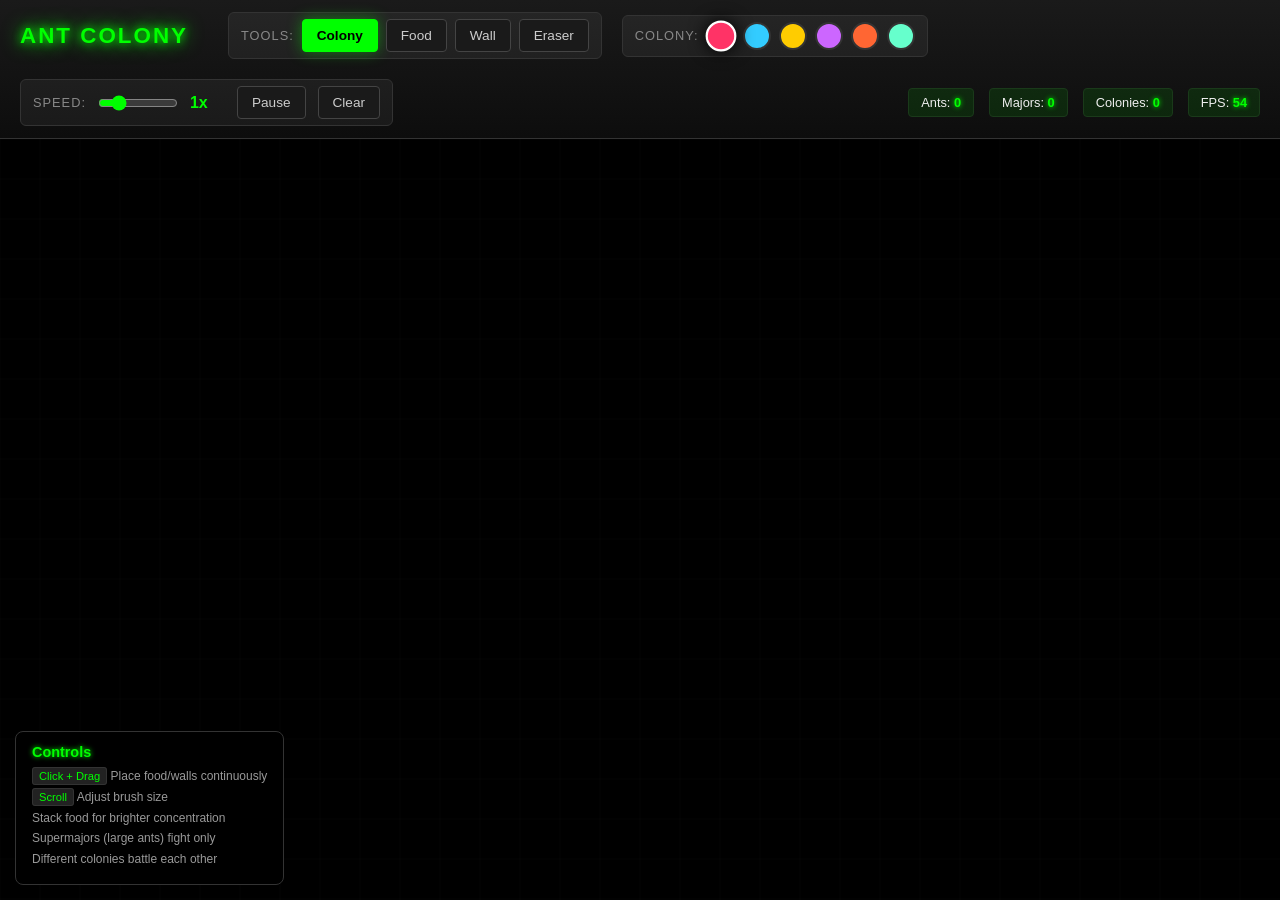
==== commit 7bacfb2c: "Fix canvas layering issue causing invisible colonies and food - Removed separate pheromone canvas th" ====
--- a/ant-colony-simulator.html
+++ b/ant-colony-simulator.html
@@ -151,6 +151,9 @@
             display: block;
             background: #000;
             cursor: crosshair;
+            position: absolute;
+            top: 0;
+            left: 0;
         }
 
         #instructions {
@@ -164,6 +167,7 @@
             max-width: 280px;
             border: 1px solid #333;
             backdrop-filter: blur(5px);
+            z-index: 10;
         }
 
         #instructions h3 {
@@ -190,13 +194,6 @@
             font-size: 0.7rem;
             color: #0f0;
             border: 1px solid #333;
-        }
-
-        #pheromoneCanvas {
-            position: absolute;
-            top: 0;
-            left: 0;
-            pointer-events: none;
         }
     </style>
 </head>
@@ -239,7 +236,6 @@
     </div>
 
     <div id="canvas-container">
-        <canvas id="pheromoneCanvas"></canvas>
         <canvas id="gameCanvas"></canvas>
         <div id="instructions">
             <h3>Controls</h3>
@@ -1028,8 +1024,6 @@
             constructor() {
                 this.canvas = document.getElementById('gameCanvas');
                 this.ctx = this.canvas.getContext('2d');
-                this.pheromoneCanvas = document.getElementById('pheromoneCanvas');
-                this.pheromoneCtx = this.pheromoneCanvas.getContext('2d');
 
                 this.colonies = [];
                 this.walls = [];
@@ -1046,7 +1040,6 @@
                 this.lastFrameTime = 0;
                 this.frameCount = 0;
                 this.fps = 0;
-                this.pheromoneRenderCounter = 0;
 
                 this.setupCanvas();
                 this.setupEventListeners();
@@ -1062,8 +1055,6 @@
                 const container = document.getElementById('canvas-container');
                 this.canvas.width = container.clientWidth;
                 this.canvas.height = container.clientHeight;
-                this.pheromoneCanvas.width = container.clientWidth;
-                this.pheromoneCanvas.height = container.clientHeight;
 
                 if (this.pheromones) {
                     this.pheromones.resize(this.canvas.width, this.canvas.height);
@@ -1237,11 +1228,8 @@
                     this.ctx.stroke();
                 }
 
-                // Draw pheromone trails (on separate canvas, updated less frequently)
-                this.pheromoneRenderCounter++;
-                if (this.pheromoneRenderCounter % 2 === 0) {
-                    this.drawPheromones();
-                }
+                // Draw pheromone trails
+                this.drawPheromones();
 
                 // Draw walls
                 for (const wall of this.walls) {
@@ -1317,12 +1305,8 @@
             }
 
             drawPheromones() {
-                const ctx = this.pheromoneCtx;
+                const ctx = this.ctx;
                 const cellSize = this.pheromones.cellSize;
-
-                // Clear with fade effect
-                ctx.fillStyle = 'rgba(0, 0, 0, 0.3)';
-                ctx.fillRect(0, 0, this.pheromoneCanvas.width, this.pheromoneCanvas.height);
 
                 for (const [color, grid] of this.pheromones.grids) {
                     const rgb = hexToRgb(color);
@@ -1336,14 +1320,14 @@
                             // Draw food trails (brighter)
                             if (toFood > 2) {
                                 const strength = Math.min(toFood / CONFIG.PHEROMONE_STRENGTH, 1);
-                                ctx.fillStyle = `rgba(${rgb.r}, ${rgb.g}, ${rgb.b}, ${strength * 0.6})`;
+                                ctx.fillStyle = `rgba(${rgb.r}, ${rgb.g}, ${rgb.b}, ${strength * 0.5})`;
                                 ctx.fillRect(col * cellSize, row * cellSize, cellSize, cellSize);
                             }
 
                             // Draw home trails (dimmer)
                             if (toHome > 2) {
                                 const strength = Math.min(toHome / CONFIG.PHEROMONE_STRENGTH, 1);
-                                ctx.fillStyle = `rgba(${rgb.r}, ${rgb.g}, ${rgb.b}, ${strength * 0.3})`;
+                                ctx.fillStyle = `rgba(${rgb.r}, ${rgb.g}, ${rgb.b}, ${strength * 0.25})`;
                                 ctx.fillRect(col * cellSize, row * cellSize, cellSize, cellSize);
                             }
                         }
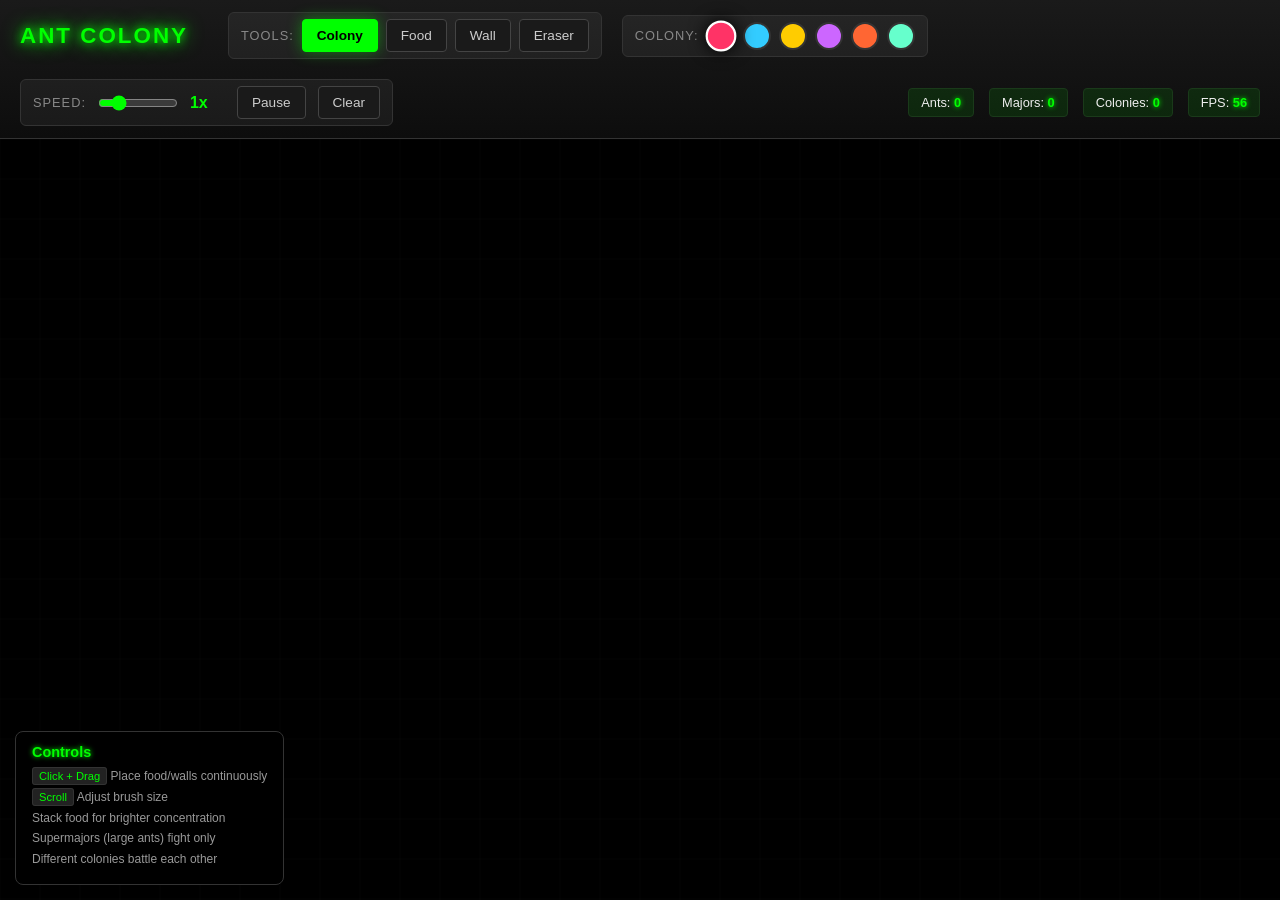
==== commit b1c79348: "Fix ants running in circles after finding food - Fixed lerpAngle function to handle negative angles " ====
--- a/ant-colony-simulator.html
+++ b/ant-colony-simulator.html
@@ -316,9 +316,11 @@
         }
 
         function lerpAngle(a, b, t) {
-            const diff = b - a;
-            const adjusted = ((diff + Math.PI) % (Math.PI * 2)) - Math.PI;
-            return a + adjusted * t;
+            let diff = b - a;
+            // Normalize diff to [-PI, PI] for shortest path
+            while (diff > Math.PI) diff -= Math.PI * 2;
+            while (diff < -Math.PI) diff += Math.PI * 2;
+            return a + diff * t;
         }
 
         // ============================================
@@ -663,7 +665,8 @@
                         const taken = game.foodGrid.take(nearestFood.x, nearestFood.y, 1);
                         if (taken > 0) {
                             this.hasFood = true;
-                            this.targetAngle = this.angle + Math.PI;
+                            // Turn towards colony, not just backwards
+                            this.targetAngle = Math.atan2(this.colony.y - this.y, this.colony.x - this.x);
                             return;
                         }
                     }
@@ -690,24 +693,17 @@
                 if (dist < CONFIG.COLONY_SIZE) {
                     this.hasFood = false;
                     this.colony.foodStored++;
-                    this.targetAngle = this.angle + Math.PI;
+                    // Turn away from colony to go find more food
+                    this.targetAngle = Math.atan2(this.y - this.colony.y, this.x - this.colony.x);
                     return;
                 }
 
-                if (dist < CONFIG.ANT_VISION_RANGE * 1.5) {
-                    this.targetAngle = Math.atan2(this.colony.y - this.y, this.colony.x - this.x);
-                    return;
-                }
-
-                // Follow pheromone trail to home
-                const pheromone = game.pheromones.sampleArea(this.x, this.y, this.colony.color, 'toHome', 3);
-                if (pheromone.bestDir && pheromone.bestStrength > 1) {
-                    const targetAngle = Math.atan2(pheromone.bestDir.dy, pheromone.bestDir.dx);
-                    this.targetAngle = lerpAngle(this.targetAngle, targetAngle, 0.3);
-                } else {
-                    const toColony = Math.atan2(this.colony.y - this.y, this.colony.x - this.x);
-                    this.targetAngle = lerpAngle(this.targetAngle, toColony, 0.15);
-                }
+                // Head directly towards colony with slight wandering
+                const toColony = Math.atan2(this.colony.y - this.y, this.colony.x - this.x);
+
+                // Add small random variation to prevent perfect lines
+                const wobble = (Math.random() - 0.5) * 0.2;
+                this.targetAngle = toColony + wobble;
             }
 
             attack(enemy) {
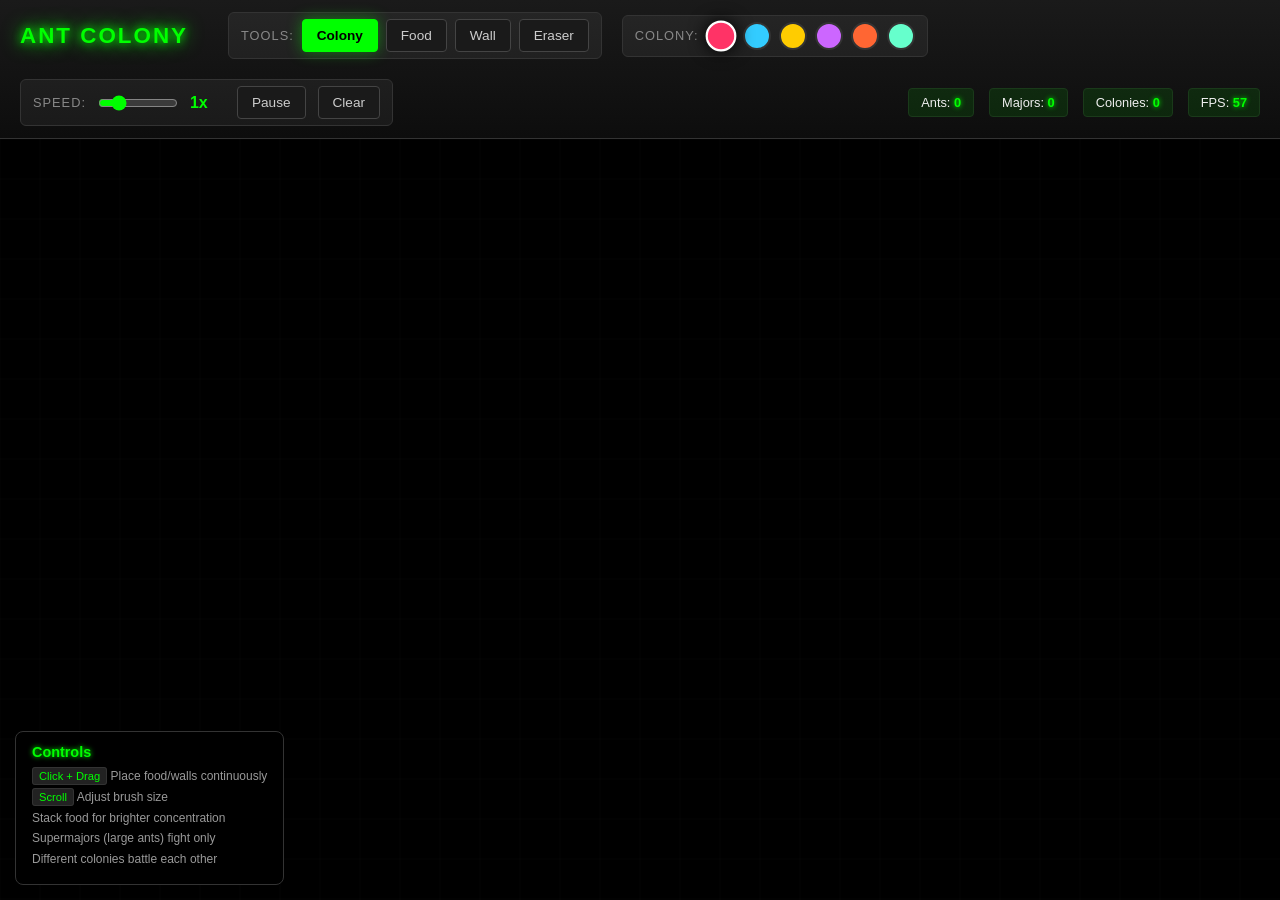
==== commit cd2577bb: "Major AI and population system overhaul AI Fixes: - Fixed ants spinning near nest: now wander outwar" ====
--- a/ant-colony-simulator.html
+++ b/ant-colony-simulator.html
@@ -257,26 +257,29 @@
             // Ant settings
             ANT_SPEED: 1.8,
             ANT_SIZE: 4,
-            ANT_SPAWN_RATE: 0.025,
-            ANT_MAX_PER_COLONY: 150,
-            ANT_VISION_RANGE: 60,
+            ANT_BASE_SPAWN_RATE: 0.005, // Very slow base spawn
+            ANT_FOOD_SPAWN_BONUS: 0.03, // Bonus spawn rate when food is available
+            ANT_MAX_PER_COLONY: 100,
+            ANT_VISION_RANGE: 80,
             ANT_ATTACK_RANGE: 12,
             ANT_ATTACK_DAMAGE: 0.4,
             ANT_HEALTH: 8,
+            ANT_LIFESPAN: 2000, // Frames until natural death (about 30 seconds at 60fps)
+            ANT_LIFESPAN_VARIANCE: 500, // Random variance in lifespan
 
             // Supermajor settings
             SUPERMAJOR_SIZE: 8,
-            SUPERMAJOR_SPEED: 1.2,
+            SUPERMAJOR_SPEED: 1.4,
             SUPERMAJOR_HEALTH: 25,
             SUPERMAJOR_DAMAGE: 1.5,
-            SUPERMAJOR_SPAWN_CHANCE: 0.08, // 8% chance a spawned ant is a supermajor
-            SUPERMAJOR_MAX_PER_COLONY: 15,
+            SUPERMAJOR_MAX_PER_COLONY: 10,
+            SUPERMAJOR_LIFESPAN: 3000,
 
             // Pheromone settings
             PHEROMONE_STRENGTH: 150,
-            PHEROMONE_DECAY: 0.992,
+            PHEROMONE_DECAY: 0.985,
             PHEROMONE_MIN: 0.5,
-            PHEROMONE_CELL_SIZE: 6,
+            PHEROMONE_CELL_SIZE: 8,
 
             // Food settings
             FOOD_SIZE: 10,
@@ -288,7 +291,7 @@
 
             // Colony settings
             COLONY_SIZE: 30,
-            COLONY_FOOD_TO_SPAWN: 8,
+            COLONY_FOOD_PER_ANT: 3, // Food needed to spawn one ant
         };
 
         // ============================================
@@ -519,32 +522,47 @@
                     this.size = CONFIG.SUPERMAJOR_SIZE;
                     this.speed = CONFIG.SUPERMAJOR_SPEED;
                     this.damage = CONFIG.SUPERMAJOR_DAMAGE;
+                    this.lifespan = CONFIG.SUPERMAJOR_LIFESPAN;
                 } else {
                     this.health = CONFIG.ANT_HEALTH;
                     this.maxHealth = CONFIG.ANT_HEALTH;
                     this.size = CONFIG.ANT_SIZE;
                     this.speed = CONFIG.ANT_SPEED;
                     this.damage = CONFIG.ANT_ATTACK_DAMAGE;
-                }
-
+                    this.lifespan = CONFIG.ANT_LIFESPAN + (Math.random() - 0.5) * CONFIG.ANT_LIFESPAN_VARIANCE;
+                }
+
+                this.age = 0;
                 this.targetEnemy = null;
                 this.wanderAngle = 0;
                 this.stuckTimer = 0;
                 this.lastX = x;
                 this.lastY = y;
                 this.legPhase = Math.random() * Math.PI * 2;
+
+                // Remember last known food location
+                this.lastFoodX = null;
+                this.lastFoodY = null;
             }
 
             update(game) {
+                // Age the ant
+                this.age += game.speedMultiplier;
+                if (this.age > this.lifespan) {
+                    this.health = 0; // Natural death
+                    return;
+                }
+
                 this.legPhase += 0.3 * game.speedMultiplier;
 
                 // Check if stuck
                 const moved = distance(this.x, this.y, this.lastX, this.lastY);
                 if (moved < 0.3) {
                     this.stuckTimer++;
-                    if (this.stuckTimer > 20) {
+                    if (this.stuckTimer > 30) {
                         this.targetAngle = randomAngle();
                         this.stuckTimer = 0;
+                        this.wanderAngle = 0;
                     }
                 } else {
                     this.stuckTimer = 0;
@@ -552,9 +570,10 @@
                 this.lastX = this.x;
                 this.lastY = this.y;
 
-                // Combat check - all ants fight, but supermajors prioritize it
+                // Combat check
                 this.targetEnemy = null;
                 let closestEnemyDist = Infinity;
+                const visionRange = this.isSupermajor ? CONFIG.ANT_VISION_RANGE * 2 : CONFIG.ANT_VISION_RANGE;
 
                 for (const colony of game.colonies) {
                     if (colony.color === this.colony.color) continue;
@@ -562,22 +581,24 @@
                     const allAnts = [...colony.ants, ...colony.supermajors];
                     for (const ant of allAnts) {
                         const dist = distance(this.x, this.y, ant.x, ant.y);
-                        const attackRange = this.isSupermajor ? CONFIG.ANT_ATTACK_RANGE * 1.5 : CONFIG.ANT_ATTACK_RANGE;
-
-                        if (dist < attackRange && dist < closestEnemyDist) {
+
+                        // Supermajors detect enemies from further away
+                        if (dist < visionRange && dist < closestEnemyDist) {
                             closestEnemyDist = dist;
                             this.targetEnemy = ant;
                         }
                     }
                 }
 
+                // Attack if in range
                 if (this.targetEnemy) {
-                    this.attack(this.targetEnemy);
-                    const dx = this.targetEnemy.x - this.x;
-                    const dy = this.targetEnemy.y - this.y;
-                    this.targetAngle = Math.atan2(dy, dx);
+                    const attackRange = this.isSupermajor ? CONFIG.ANT_ATTACK_RANGE * 1.5 : CONFIG.ANT_ATTACK_RANGE;
+                    if (closestEnemyDist < attackRange) {
+                        this.attack(this.targetEnemy);
+                    }
+                    // Move towards enemy
+                    this.targetAngle = Math.atan2(this.targetEnemy.y - this.y, this.targetEnemy.x - this.x);
                 } else if (this.isSupermajor) {
-                    // Supermajors patrol around the colony or hunt enemies
                     this.patrol(game);
                 } else if (this.hasFood) {
                     this.returnToColony(game);
@@ -586,7 +607,7 @@
                 }
 
                 // Smooth angle interpolation
-                this.angle = lerpAngle(this.angle, this.targetAngle, 0.15);
+                this.angle = lerpAngle(this.angle, this.targetAngle, 0.2);
 
                 // Move
                 const speed = this.speed * game.speedMultiplier;
@@ -598,7 +619,7 @@
                     this.x = newX;
                     this.y = newY;
                 } else {
-                    this.targetAngle = randomAngle();
+                    this.targetAngle += Math.PI / 2 + (Math.random() - 0.5);
                 }
 
                 // Boundary collision
@@ -612,51 +633,35 @@
                     this.y = clamp(this.y, margin, game.canvas.height - margin);
                 }
 
-                // Deposit pheromones (workers only)
-                if (!this.isSupermajor) {
-                    if (this.hasFood) {
-                        game.pheromones.deposit(this.x, this.y, this.colony.color, 'toFood', 3);
-                    } else {
-                        game.pheromones.deposit(this.x, this.y, this.colony.color, 'toHome', 1.5);
-                    }
+                // Deposit pheromones (workers with food only - marks path TO food)
+                if (!this.isSupermajor && this.hasFood) {
+                    game.pheromones.deposit(this.x, this.y, this.colony.color, 'toFood', 5);
                 }
             }
 
             patrol(game) {
-                // Supermajors patrol around their colony or move towards detected enemies
+                // Supermajors guard the colony - stay relatively close
                 const distToColony = distance(this.x, this.y, this.colony.x, this.colony.y);
-
-                // Look for enemies in a wider range
-                let nearestEnemy = null;
-                let nearestDist = CONFIG.ANT_VISION_RANGE * 2;
-
-                for (const colony of game.colonies) {
-                    if (colony.color === this.colony.color) continue;
-                    const allAnts = [...colony.ants, ...colony.supermajors];
-                    for (const ant of allAnts) {
-                        const dist = distance(this.x, this.y, ant.x, ant.y);
-                        if (dist < nearestDist) {
-                            nearestDist = dist;
-                            nearestEnemy = ant;
-                        }
-                    }
-                }
-
-                if (nearestEnemy) {
-                    // Chase enemy
-                    this.targetAngle = Math.atan2(nearestEnemy.y - this.y, nearestEnemy.x - this.x);
-                } else if (distToColony > CONFIG.COLONY_SIZE * 4) {
-                    // Return closer to colony
+                const patrolRadius = CONFIG.COLONY_SIZE * 3;
+
+                if (distToColony > patrolRadius) {
+                    // Too far, head back towards colony
                     this.targetAngle = Math.atan2(this.colony.y - this.y, this.colony.x - this.x);
+                } else if (distToColony < CONFIG.COLONY_SIZE * 1.5) {
+                    // Too close, move outward
+                    this.targetAngle = Math.atan2(this.y - this.colony.y, this.x - this.colony.x);
                 } else {
-                    // Patrol randomly around colony
-                    this.wanderAngle += (Math.random() - 0.5) * 0.3;
-                    this.targetAngle += this.wanderAngle * 0.1;
+                    // Patrol in a rough circle around colony
+                    const angleToColony = Math.atan2(this.colony.y - this.y, this.colony.x - this.x);
+                    // Move perpendicular to colony (orbit)
+                    this.targetAngle = angleToColony + Math.PI / 2 + (Math.random() - 0.5) * 0.5;
                 }
             }
 
             searchForFood(game) {
-                // Check for nearby food
+                const distToColony = distance(this.x, this.y, this.colony.x, this.colony.y);
+
+                // Check for nearby food (direct vision)
                 const nearestFood = game.foodGrid.findNearest(this.x, this.y, CONFIG.ANT_VISION_RANGE);
 
                 if (nearestFood) {
@@ -665,25 +670,39 @@
                         const taken = game.foodGrid.take(nearestFood.x, nearestFood.y, 1);
                         if (taken > 0) {
                             this.hasFood = true;
-                            // Turn towards colony, not just backwards
+                            // Remember where food was
+                            this.lastFoodX = nearestFood.x;
+                            this.lastFoodY = nearestFood.y;
+                            // Turn towards colony
                             this.targetAngle = Math.atan2(this.colony.y - this.y, this.colony.x - this.x);
                             return;
                         }
                     }
+                    // Move towards visible food
                     this.targetAngle = Math.atan2(nearestFood.y - this.y, nearestFood.x - this.x);
                     return;
                 }
 
-                // Follow pheromone trail to food
-                const pheromone = game.pheromones.sampleArea(this.x, this.y, this.colony.color, 'toFood', 3);
-                if (pheromone.bestDir && pheromone.bestStrength > 2) {
-                    const targetAngle = Math.atan2(pheromone.bestDir.dy, pheromone.bestDir.dx);
-                    this.targetAngle = lerpAngle(this.targetAngle, targetAngle, 0.4);
+                // Follow pheromone trails (only when away from colony)
+                if (distToColony > CONFIG.COLONY_SIZE * 2) {
+                    const pheromone = game.pheromones.sampleArea(this.x, this.y, this.colony.color, 'toFood', 3);
+                    if (pheromone.bestDir && pheromone.bestStrength > 5) {
+                        const targetAngle = Math.atan2(pheromone.bestDir.dy, pheromone.bestDir.dx);
+                        this.targetAngle = lerpAngle(this.targetAngle, targetAngle, 0.3);
+                        return;
+                    }
+                }
+
+                // Wander outward from colony
+                if (distToColony < CONFIG.COLONY_SIZE * 2) {
+                    // Move away from colony
+                    const awayAngle = Math.atan2(this.y - this.colony.y, this.x - this.colony.x);
+                    this.targetAngle = awayAngle + (Math.random() - 0.5) * 1.0;
                 } else {
-                    // Wander
-                    this.wanderAngle += (Math.random() - 0.5) * 0.4;
-                    this.wanderAngle = clamp(this.wanderAngle, -1, 1);
-                    this.targetAngle += this.wanderAngle * 0.08;
+                    // Random wander
+                    this.wanderAngle += (Math.random() - 0.5) * 0.5;
+                    this.wanderAngle = clamp(this.wanderAngle, -1.5, 1.5);
+                    this.targetAngle += this.wanderAngle * 0.1;
                 }
             }
 
@@ -693,17 +712,19 @@
                 if (dist < CONFIG.COLONY_SIZE) {
                     this.hasFood = false;
                     this.colony.foodStored++;
-                    // Turn away from colony to go find more food
-                    this.targetAngle = Math.atan2(this.y - this.colony.y, this.x - this.colony.x);
+
+                    // If we remember where food was, head back there
+                    if (this.lastFoodX !== null) {
+                        this.targetAngle = Math.atan2(this.lastFoodY - this.y, this.lastFoodX - this.x);
+                    } else {
+                        // Otherwise head outward
+                        this.targetAngle = Math.atan2(this.y - this.colony.y, this.x - this.colony.x);
+                    }
                     return;
                 }
 
-                // Head directly towards colony with slight wandering
-                const toColony = Math.atan2(this.colony.y - this.y, this.colony.x - this.x);
-
-                // Add small random variation to prevent perfect lines
-                const wobble = (Math.random() - 0.5) * 0.2;
-                this.targetAngle = toColony + wobble;
+                // Head directly towards colony
+                this.targetAngle = Math.atan2(this.colony.y - this.y, this.colony.x - this.x);
             }
 
             attack(enemy) {
@@ -860,24 +881,62 @@
                 this.color = color;
                 this.ants = [];
                 this.supermajors = [];
-                this.foodStored = 0;
+                this.foodStored = 5; // Start with some food
                 this.spawnAccumulator = 0;
+                this.supermajorSpawnAccumulator = 0;
+                this.enemiesNearby = false;
             }
 
             update(game) {
-                const totalAnts = this.ants.length + this.supermajors.length;
-
-                if (totalAnts < CONFIG.ANT_MAX_PER_COLONY) {
-                    this.spawnAccumulator += CONFIG.ANT_SPAWN_RATE * game.speedMultiplier;
-
-                    if (this.foodStored >= CONFIG.COLONY_FOOD_TO_SPAWN) {
-                        this.spawnAccumulator += CONFIG.ANT_SPAWN_RATE * 2.5 * game.speedMultiplier;
-                        this.foodStored -= CONFIG.COLONY_FOOD_TO_SPAWN * 0.008;
-                    }
-
-                    while (this.spawnAccumulator >= 1) {
-                        this.spawnAnt();
+                // Check for nearby enemies (for supermajor spawning)
+                this.enemiesNearby = false;
+                const threatRange = CONFIG.COLONY_SIZE * 5;
+
+                for (const colony of game.colonies) {
+                    if (colony.color === this.color) continue;
+                    const allAnts = [...colony.ants, ...colony.supermajors];
+                    for (const ant of allAnts) {
+                        if (distance(this.x, this.y, ant.x, ant.y) < threatRange) {
+                            this.enemiesNearby = true;
+                            break;
+                        }
+                    }
+                    if (this.enemiesNearby) break;
+                }
+
+                const totalWorkers = this.ants.length;
+
+                // Spawn workers based on food
+                if (totalWorkers < CONFIG.ANT_MAX_PER_COLONY) {
+                    // Base spawn rate (very slow)
+                    this.spawnAccumulator += CONFIG.ANT_BASE_SPAWN_RATE * game.speedMultiplier;
+
+                    // Food-based spawning: consume food to spawn ants
+                    if (this.foodStored >= CONFIG.COLONY_FOOD_PER_ANT) {
+                        this.spawnAccumulator += CONFIG.ANT_FOOD_SPAWN_BONUS * game.speedMultiplier;
+                    }
+
+                    while (this.spawnAccumulator >= 1 && this.foodStored >= CONFIG.COLONY_FOOD_PER_ANT) {
+                        this.spawnWorker();
+                        this.foodStored -= CONFIG.COLONY_FOOD_PER_ANT;
                         this.spawnAccumulator--;
+                    }
+
+                    // Cap accumulator if no food
+                    if (this.foodStored < CONFIG.COLONY_FOOD_PER_ANT) {
+                        this.spawnAccumulator = Math.min(this.spawnAccumulator, 0.5);
+                    }
+                }
+
+                // Spawn supermajors only when enemies are nearby
+                if (this.enemiesNearby && this.supermajors.length < CONFIG.SUPERMAJOR_MAX_PER_COLONY) {
+                    this.supermajorSpawnAccumulator += 0.01 * game.speedMultiplier;
+
+                    // Need extra food for supermajors
+                    if (this.supermajorSpawnAccumulator >= 1 && this.foodStored >= CONFIG.COLONY_FOOD_PER_ANT * 3) {
+                        this.spawnSupermajor();
+                        this.foodStored -= CONFIG.COLONY_FOOD_PER_ANT * 3;
+                        this.supermajorSpawnAccumulator = 0;
                     }
                 }
 
@@ -900,21 +959,20 @@
                 }
             }
 
-            spawnAnt() {
+            spawnWorker() {
                 const angle = randomAngle();
-                const dist = CONFIG.COLONY_SIZE * 0.7;
+                const dist = CONFIG.COLONY_SIZE * 0.8;
                 const x = this.x + Math.cos(angle) * dist;
                 const y = this.y + Math.sin(angle) * dist;
-
-                // Chance to spawn supermajor
-                const isSupermajor = Math.random() < CONFIG.SUPERMAJOR_SPAWN_CHANCE &&
-                                     this.supermajors.length < CONFIG.SUPERMAJOR_MAX_PER_COLONY;
-
-                if (isSupermajor) {
-                    this.supermajors.push(new Ant(x, y, this, true));
-                } else {
-                    this.ants.push(new Ant(x, y, this, false));
-                }
+                this.ants.push(new Ant(x, y, this, false));
+            }
+
+            spawnSupermajor() {
+                const angle = randomAngle();
+                const dist = CONFIG.COLONY_SIZE * 0.8;
+                const x = this.x + Math.cos(angle) * dist;
+                const y = this.y + Math.sin(angle) * dist;
+                this.supermajors.push(new Ant(x, y, this, true));
             }
 
             draw(ctx) {
@@ -966,11 +1024,30 @@
                 ctx.fillStyle = this.color;
                 ctx.shadowColor = this.color;
                 ctx.shadowBlur = 5;
-                ctx.font = 'bold 11px monospace';
+                ctx.font = 'bold 10px monospace';
                 ctx.textAlign = 'center';
-                ctx.fillText(`${this.ants.length}`, this.x - 15, this.y - CONFIG.COLONY_SIZE - 8);
+
+                // Ants count
+                ctx.fillText(`${this.ants.length}`, this.x - 20, this.y - CONFIG.COLONY_SIZE - 8);
+
+                // Supermajors count
                 ctx.fillStyle = '#fff';
-                ctx.fillText(`+${this.supermajors.length}`, this.x + 15, this.y - CONFIG.COLONY_SIZE - 8);
+                ctx.fillText(`+${this.supermajors.length}`, this.x + 5, this.y - CONFIG.COLONY_SIZE - 8);
+
+                // Food stored
+                ctx.fillStyle = '#0f0';
+                ctx.shadowColor = '#0f0';
+                ctx.fillText(`F:${Math.floor(this.foodStored)}`, this.x, this.y + CONFIG.COLONY_SIZE + 12);
+
+                // Alert indicator if enemies nearby
+                if (this.enemiesNearby) {
+                    ctx.fillStyle = '#f00';
+                    ctx.shadowColor = '#f00';
+                    ctx.shadowBlur = 10;
+                    ctx.font = 'bold 12px monospace';
+                    ctx.fillText('!', this.x + 25, this.y - CONFIG.COLONY_SIZE - 8);
+                }
+
                 ctx.shadowBlur = 0;
             }
         }
@@ -1311,19 +1388,11 @@
                         for (let col = 0; col < this.pheromones.cols; col++) {
                             const idx = row * this.pheromones.cols + col;
                             const toFood = grid.toFood[idx];
-                            const toHome = grid.toHome[idx];
-
-                            // Draw food trails (brighter)
-                            if (toFood > 2) {
+
+                            // Draw food trails - these show paths from colony to food
+                            if (toFood > 3) {
                                 const strength = Math.min(toFood / CONFIG.PHEROMONE_STRENGTH, 1);
-                                ctx.fillStyle = `rgba(${rgb.r}, ${rgb.g}, ${rgb.b}, ${strength * 0.5})`;
-                                ctx.fillRect(col * cellSize, row * cellSize, cellSize, cellSize);
-                            }
-
-                            // Draw home trails (dimmer)
-                            if (toHome > 2) {
-                                const strength = Math.min(toHome / CONFIG.PHEROMONE_STRENGTH, 1);
-                                ctx.fillStyle = `rgba(${rgb.r}, ${rgb.g}, ${rgb.b}, ${strength * 0.25})`;
+                                ctx.fillStyle = `rgba(${rgb.r}, ${rgb.g}, ${rgb.b}, ${strength * 0.4})`;
                                 ctx.fillRect(col * cellSize, row * cellSize, cellSize, cellSize);
                             }
                         }
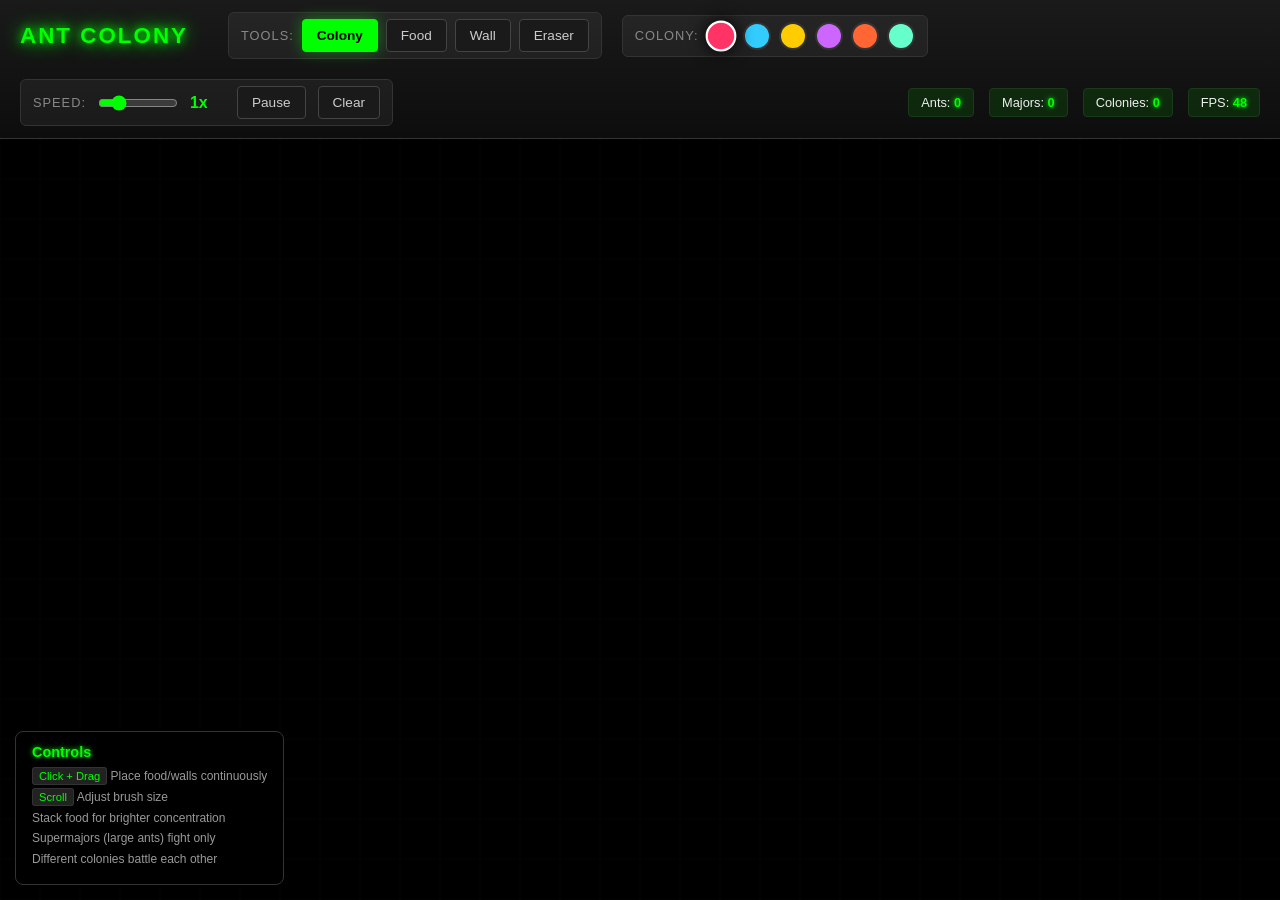
==== commit c1fe7b4b: "Complete rewrite of ant movement system - Removed broken wanderAngle accumulation that caused spinni" ====
--- a/ant-colony-simulator.html
+++ b/ant-colony-simulator.html
@@ -511,10 +511,11 @@
                 this.x = x;
                 this.y = y;
                 this.colony = colony;
-                this.angle = randomAngle();
-                this.targetAngle = this.angle;
+                this.isSupermajor = isSupermajor;
                 this.hasFood = false;
-                this.isSupermajor = isSupermajor;
+
+                // Pick initial direction away from colony
+                this.angle = Math.atan2(y - colony.y, x - colony.x) + (Math.random() - 0.5) * 0.5;
 
                 if (isSupermajor) {
                     this.health = CONFIG.SUPERMAJOR_HEALTH;
@@ -533,12 +534,10 @@
                 }
 
                 this.age = 0;
-                this.targetEnemy = null;
-                this.wanderAngle = 0;
-                this.stuckTimer = 0;
-                this.lastX = x;
-                this.lastY = y;
                 this.legPhase = Math.random() * Math.PI * 2;
+
+                // Direction change timer - pick new direction periodically
+                this.directionTimer = Math.random() * 60 + 30;
 
                 // Remember last known food location
                 this.lastFoodX = null;
@@ -549,186 +548,161 @@
                 // Age the ant
                 this.age += game.speedMultiplier;
                 if (this.age > this.lifespan) {
-                    this.health = 0; // Natural death
+                    this.health = 0;
                     return;
                 }
 
                 this.legPhase += 0.3 * game.speedMultiplier;
-
-                // Check if stuck
-                const moved = distance(this.x, this.y, this.lastX, this.lastY);
-                if (moved < 0.3) {
-                    this.stuckTimer++;
-                    if (this.stuckTimer > 30) {
-                        this.targetAngle = randomAngle();
-                        this.stuckTimer = 0;
-                        this.wanderAngle = 0;
-                    }
-                } else {
-                    this.stuckTimer = 0;
-                }
-                this.lastX = this.x;
-                this.lastY = this.y;
-
-                // Combat check
-                this.targetEnemy = null;
-                let closestEnemyDist = Infinity;
-                const visionRange = this.isSupermajor ? CONFIG.ANT_VISION_RANGE * 2 : CONFIG.ANT_VISION_RANGE;
+                this.directionTimer -= game.speedMultiplier;
+
+                // Determine behavior
+                let targetX = null;
+                let targetY = null;
+
+                // Check for enemies
+                let closestEnemy = null;
+                let closestEnemyDist = this.isSupermajor ? CONFIG.ANT_VISION_RANGE * 2 : CONFIG.ANT_VISION_RANGE;
 
                 for (const colony of game.colonies) {
                     if (colony.color === this.colony.color) continue;
-
-                    const allAnts = [...colony.ants, ...colony.supermajors];
-                    for (const ant of allAnts) {
+                    for (const ant of [...colony.ants, ...colony.supermajors]) {
                         const dist = distance(this.x, this.y, ant.x, ant.y);
-
-                        // Supermajors detect enemies from further away
-                        if (dist < visionRange && dist < closestEnemyDist) {
+                        if (dist < closestEnemyDist) {
                             closestEnemyDist = dist;
-                            this.targetEnemy = ant;
+                            closestEnemy = ant;
                         }
                     }
                 }
 
-                // Attack if in range
-                if (this.targetEnemy) {
-                    const attackRange = this.isSupermajor ? CONFIG.ANT_ATTACK_RANGE * 1.5 : CONFIG.ANT_ATTACK_RANGE;
-                    if (closestEnemyDist < attackRange) {
-                        this.attack(this.targetEnemy);
-                    }
-                    // Move towards enemy
-                    this.targetAngle = Math.atan2(this.targetEnemy.y - this.y, this.targetEnemy.x - this.x);
+                if (closestEnemy) {
+                    // Fight mode - move towards and attack enemy
+                    targetX = closestEnemy.x;
+                    targetY = closestEnemy.y;
+                    if (closestEnemyDist < (this.isSupermajor ? CONFIG.ANT_ATTACK_RANGE * 1.5 : CONFIG.ANT_ATTACK_RANGE)) {
+                        closestEnemy.health -= this.damage;
+                    }
                 } else if (this.isSupermajor) {
-                    this.patrol(game);
+                    // Supermajor patrol
+                    const distToColony = distance(this.x, this.y, this.colony.x, this.colony.y);
+                    const idealDist = CONFIG.COLONY_SIZE * 2.5;
+
+                    if (distToColony < CONFIG.COLONY_SIZE * 1.5) {
+                        // Too close, move outward
+                        targetX = this.x + (this.x - this.colony.x);
+                        targetY = this.y + (this.y - this.colony.y);
+                    } else if (distToColony > CONFIG.COLONY_SIZE * 4) {
+                        // Too far, move back
+                        targetX = this.colony.x;
+                        targetY = this.colony.y;
+                    } else if (this.directionTimer <= 0) {
+                        // Patrol - pick a new point around the colony
+                        const patrolAngle = Math.random() * Math.PI * 2;
+                        targetX = this.colony.x + Math.cos(patrolAngle) * idealDist;
+                        targetY = this.colony.y + Math.sin(patrolAngle) * idealDist;
+                        this.directionTimer = 60 + Math.random() * 60;
+                    }
                 } else if (this.hasFood) {
-                    this.returnToColony(game);
+                    // Return to colony with food
+                    const distToColony = distance(this.x, this.y, this.colony.x, this.colony.y);
+
+                    if (distToColony < CONFIG.COLONY_SIZE) {
+                        // Drop off food
+                        this.hasFood = false;
+                        this.colony.foodStored++;
+
+                        // Head back to where we found food
+                        if (this.lastFoodX !== null) {
+                            targetX = this.lastFoodX;
+                            targetY = this.lastFoodY;
+                        }
+                        this.directionTimer = 0; // Will pick new direction if no food memory
+                    } else {
+                        // Go home
+                        targetX = this.colony.x;
+                        targetY = this.colony.y;
+                    }
+
+                    // Deposit pheromone trail
+                    game.pheromones.deposit(this.x, this.y, this.colony.color, 'toFood', 5);
                 } else {
-                    this.searchForFood(game);
-                }
-
-                // Smooth angle interpolation
-                this.angle = lerpAngle(this.angle, this.targetAngle, 0.2);
-
-                // Move
+                    // Search for food
+                    const nearestFood = game.foodGrid.findNearest(this.x, this.y, CONFIG.ANT_VISION_RANGE);
+
+                    if (nearestFood) {
+                        // Found food - go to it
+                        const dist = distance(this.x, this.y, nearestFood.x, nearestFood.y);
+                        if (dist < CONFIG.FOOD_SIZE + this.size) {
+                            // Pick up food
+                            const taken = game.foodGrid.take(nearestFood.x, nearestFood.y, 1);
+                            if (taken > 0) {
+                                this.hasFood = true;
+                                this.lastFoodX = nearestFood.x;
+                                this.lastFoodY = nearestFood.y;
+                            }
+                        }
+                        targetX = nearestFood.x;
+                        targetY = nearestFood.y;
+                    } else {
+                        // No food visible - check pheromones or wander
+                        const distToColony = distance(this.x, this.y, this.colony.x, this.colony.y);
+
+                        // Follow pheromones if away from colony
+                        if (distToColony > CONFIG.COLONY_SIZE * 3) {
+                            const pheromone = game.pheromones.sampleArea(this.x, this.y, this.colony.color, 'toFood', 3);
+                            if (pheromone.bestDir && pheromone.bestStrength > 5) {
+                                targetX = this.x + pheromone.bestDir.dx * 20;
+                                targetY = this.y + pheromone.bestDir.dy * 20;
+                            }
+                        }
+
+                        // Wander if no target and timer expired
+                        if (targetX === null && this.directionTimer <= 0) {
+                            if (distToColony < CONFIG.COLONY_SIZE * 2) {
+                                // Near colony - pick direction away from it
+                                const awayAngle = Math.atan2(this.y - this.colony.y, this.x - this.colony.x);
+                                const spread = (Math.random() - 0.5) * Math.PI * 0.8;
+                                this.angle = awayAngle + spread;
+                            } else {
+                                // Far from colony - random direction with slight home bias
+                                const homeAngle = Math.atan2(this.colony.y - this.y, this.colony.x - this.x);
+                                this.angle = randomAngle();
+                                // 20% chance to head somewhat homeward
+                                if (Math.random() < 0.2) {
+                                    this.angle = homeAngle + (Math.random() - 0.5) * Math.PI;
+                                }
+                            }
+                            this.directionTimer = 40 + Math.random() * 80;
+                        }
+                    }
+                }
+
+                // Turn towards target if we have one
+                if (targetX !== null && targetY !== null) {
+                    const targetAngle = Math.atan2(targetY - this.y, targetX - this.x);
+                    // Smooth turning
+                    this.angle = lerpAngle(this.angle, targetAngle, 0.15);
+                }
+
+                // Move forward
                 const speed = this.speed * game.speedMultiplier;
                 let newX = this.x + Math.cos(this.angle) * speed;
                 let newY = this.y + Math.sin(this.angle) * speed;
 
-                // Wall collision
-                if (!game.isWallAt(newX, newY)) {
+                // Wall collision - turn away
+                if (game.isWallAt(newX, newY)) {
+                    this.angle += Math.PI * 0.5 + (Math.random() - 0.5) * 0.5;
+                    this.directionTimer = 10;
+                } else {
                     this.x = newX;
                     this.y = newY;
-                } else {
-                    this.targetAngle += Math.PI / 2 + (Math.random() - 0.5);
                 }
 
                 // Boundary collision
-                const margin = 5;
-                if (this.x < margin || this.x > game.canvas.width - margin) {
-                    this.targetAngle = Math.PI - this.angle;
-                    this.x = clamp(this.x, margin, game.canvas.width - margin);
-                }
-                if (this.y < margin || this.y > game.canvas.height - margin) {
-                    this.targetAngle = -this.angle;
-                    this.y = clamp(this.y, margin, game.canvas.height - margin);
-                }
-
-                // Deposit pheromones (workers with food only - marks path TO food)
-                if (!this.isSupermajor && this.hasFood) {
-                    game.pheromones.deposit(this.x, this.y, this.colony.color, 'toFood', 5);
-                }
-            }
-
-            patrol(game) {
-                // Supermajors guard the colony - stay relatively close
-                const distToColony = distance(this.x, this.y, this.colony.x, this.colony.y);
-                const patrolRadius = CONFIG.COLONY_SIZE * 3;
-
-                if (distToColony > patrolRadius) {
-                    // Too far, head back towards colony
-                    this.targetAngle = Math.atan2(this.colony.y - this.y, this.colony.x - this.x);
-                } else if (distToColony < CONFIG.COLONY_SIZE * 1.5) {
-                    // Too close, move outward
-                    this.targetAngle = Math.atan2(this.y - this.colony.y, this.x - this.colony.x);
-                } else {
-                    // Patrol in a rough circle around colony
-                    const angleToColony = Math.atan2(this.colony.y - this.y, this.colony.x - this.x);
-                    // Move perpendicular to colony (orbit)
-                    this.targetAngle = angleToColony + Math.PI / 2 + (Math.random() - 0.5) * 0.5;
-                }
-            }
-
-            searchForFood(game) {
-                const distToColony = distance(this.x, this.y, this.colony.x, this.colony.y);
-
-                // Check for nearby food (direct vision)
-                const nearestFood = game.foodGrid.findNearest(this.x, this.y, CONFIG.ANT_VISION_RANGE);
-
-                if (nearestFood) {
-                    const dist = distance(this.x, this.y, nearestFood.x, nearestFood.y);
-                    if (dist < CONFIG.FOOD_SIZE) {
-                        const taken = game.foodGrid.take(nearestFood.x, nearestFood.y, 1);
-                        if (taken > 0) {
-                            this.hasFood = true;
-                            // Remember where food was
-                            this.lastFoodX = nearestFood.x;
-                            this.lastFoodY = nearestFood.y;
-                            // Turn towards colony
-                            this.targetAngle = Math.atan2(this.colony.y - this.y, this.colony.x - this.x);
-                            return;
-                        }
-                    }
-                    // Move towards visible food
-                    this.targetAngle = Math.atan2(nearestFood.y - this.y, nearestFood.x - this.x);
-                    return;
-                }
-
-                // Follow pheromone trails (only when away from colony)
-                if (distToColony > CONFIG.COLONY_SIZE * 2) {
-                    const pheromone = game.pheromones.sampleArea(this.x, this.y, this.colony.color, 'toFood', 3);
-                    if (pheromone.bestDir && pheromone.bestStrength > 5) {
-                        const targetAngle = Math.atan2(pheromone.bestDir.dy, pheromone.bestDir.dx);
-                        this.targetAngle = lerpAngle(this.targetAngle, targetAngle, 0.3);
-                        return;
-                    }
-                }
-
-                // Wander outward from colony
-                if (distToColony < CONFIG.COLONY_SIZE * 2) {
-                    // Move away from colony
-                    const awayAngle = Math.atan2(this.y - this.colony.y, this.x - this.colony.x);
-                    this.targetAngle = awayAngle + (Math.random() - 0.5) * 1.0;
-                } else {
-                    // Random wander
-                    this.wanderAngle += (Math.random() - 0.5) * 0.5;
-                    this.wanderAngle = clamp(this.wanderAngle, -1.5, 1.5);
-                    this.targetAngle += this.wanderAngle * 0.1;
-                }
-            }
-
-            returnToColony(game) {
-                const dist = distance(this.x, this.y, this.colony.x, this.colony.y);
-
-                if (dist < CONFIG.COLONY_SIZE) {
-                    this.hasFood = false;
-                    this.colony.foodStored++;
-
-                    // If we remember where food was, head back there
-                    if (this.lastFoodX !== null) {
-                        this.targetAngle = Math.atan2(this.lastFoodY - this.y, this.lastFoodX - this.x);
-                    } else {
-                        // Otherwise head outward
-                        this.targetAngle = Math.atan2(this.y - this.colony.y, this.x - this.colony.x);
-                    }
-                    return;
-                }
-
-                // Head directly towards colony
-                this.targetAngle = Math.atan2(this.colony.y - this.y, this.colony.x - this.x);
-            }
-
-            attack(enemy) {
-                enemy.health -= this.damage;
+                const margin = 10;
+                if (this.x < margin) { this.x = margin; this.angle = Math.random() * Math.PI - Math.PI/2; }
+                if (this.x > game.canvas.width - margin) { this.x = game.canvas.width - margin; this.angle = Math.random() * Math.PI + Math.PI/2; }
+                if (this.y < margin) { this.y = margin; this.angle = Math.random() * Math.PI; }
+                if (this.y > game.canvas.height - margin) { this.y = game.canvas.height - margin; this.angle = -Math.random() * Math.PI; }
             }
 
             draw(ctx) {
